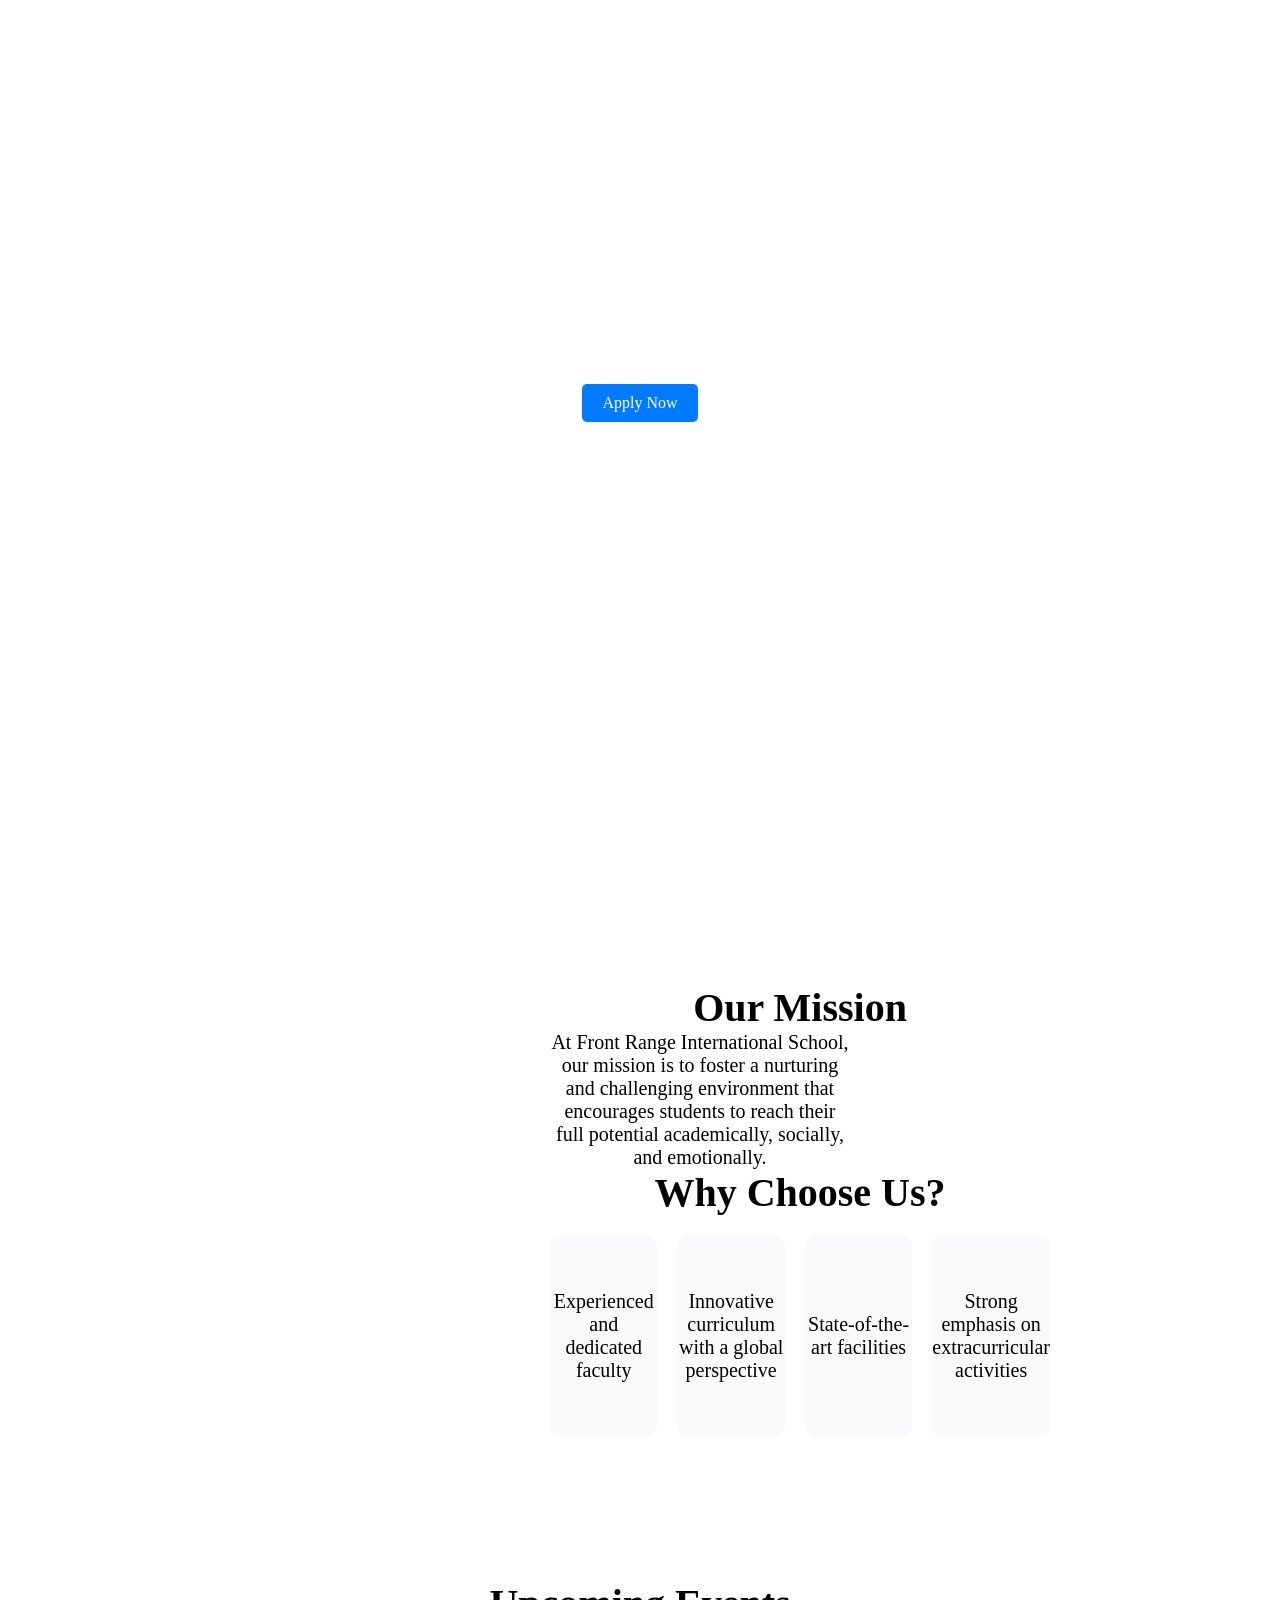
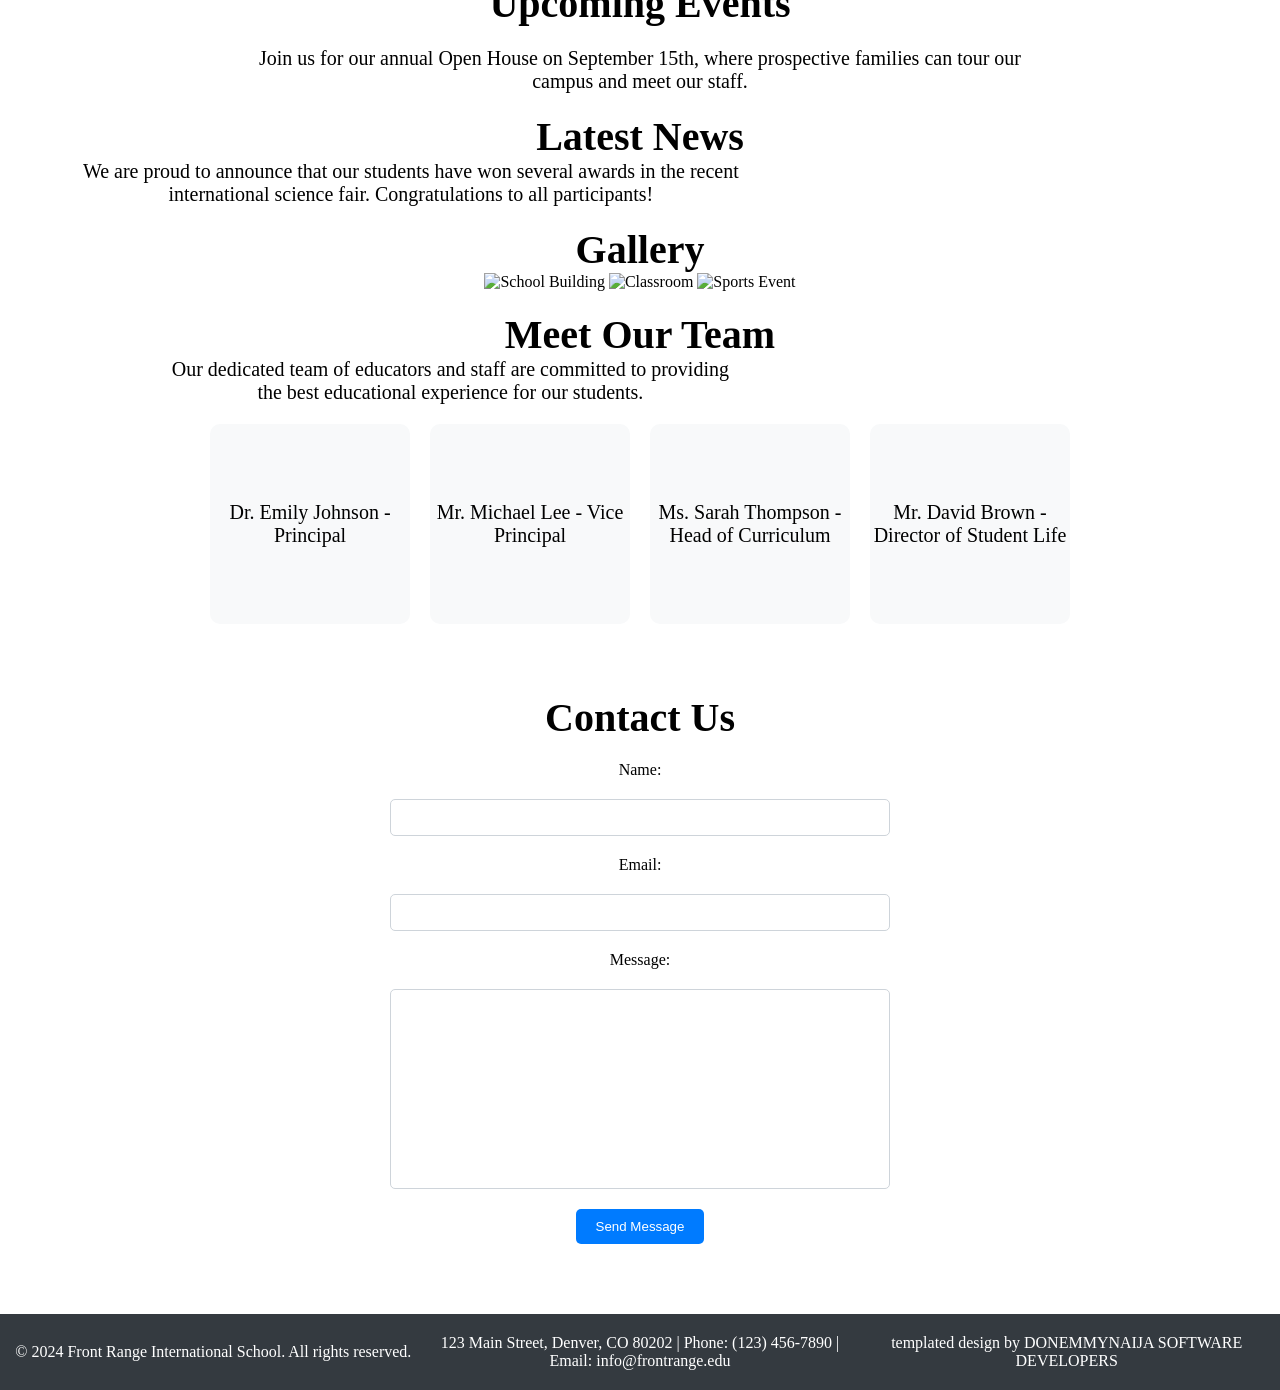
==== index.html @ 40e9435c "Add files via upload New" ====
<!DOCTYPE html>
<html lang="en">
<head>
    <meta charset="UTF-8">
    <meta name="viewport" content="width=device-width, initial-scale=1.0">
    <link rel="stylesheet" href="frontrangestyles.css" />
    <title>Front Range International School</title>
</head>
<body>

    <div class="header">

        <div class="menu-Holder">
        
        <div class="menu-One">
            <a href="index.html">Home</a>
            <a href="about.html">About</a>
            <a href="admissions.html">Admissions</a>
        </div> <!-- End of menu-One -->

        <div class="logo">
              
        </div> <!-- End of logo -->

        <div class="menu-Two">
            <a href="academics.html">Academics</a>
            <a href="student-life.html">Student Life</a>
            <a href="contact.html">Contact</a>
        </div> <!-- End of menu-Two -->

        </div> <!-- End of menu-Holder -->

        <div class="welcome-Holder">
            <h1>Welcome to Front Range International School</h1>
            <p>We are dedicated to providing a world-class education that prepares students for success in a global society.</p>
        </div> <!-- End of welcome-Holder -->

        <div class="button-Holder">
            <a href="admissions.html" class="apply-button">Apply Now</a>
        </div> <!-- End of button-Holder -->

    </div> <!-- End of header -->

    <div class="content">

        <div class="main-content">

         <div class="boy-Image">

        </div><!--end of boy-Image-->

        <div class="our-why">
         <div class="our-mission">   
        <h2>Our Mission</h2>
        <p>At Front Range International School, our mission is to foster a nurturing and challenging environment that encourages students to reach their full potential academically, socially, and emotionally.</p>
         </div><!--end of our-mission-->

         <div class="why-choose-us">
        <h2>Why Choose Us?</h2>
        <ul>
            <li>Experienced and dedicated faculty</li>
            <li>Innovative curriculum with a global perspective</li>
            <li>State-of-the-art facilities</li>
            <li>Strong emphasis on extracurricular activities</li>
        </ul>
         </div><!--end of why-choose-us-->
         </div><!--end of our-why-->

         </div><!--end of main-content-->

        <h2>Upcoming Events</h2>
        <p>Join us for our annual Open House on September 15th, where prospective families can tour our campus and meet our staff.</p>


        <div class="news-section">
            <h2>Latest News</h2>
            <p>We are proud to announce that our students have won several awards in the recent international science fair. Congratulations to all participants!</p>
        </div> <!-- End of news-section -->
    

        <div class="gallery">
            <h2>Gallery</h2>
            <img src="images/school-building.jpg" alt="School Building" />
            <img src="images/classroom.jpg" alt="Classroom" />
            <img src="images/sports-event.jpg" alt="Sports Event" />
        </div> <!-- End of gallery -->


        <div class="Our-team">
            <h2>Meet Our Team</h2>
            <p>Our dedicated team of educators and staff are committed to providing the best educational experience for our students.</p>
            <ul>
                <li>Dr. Emily Johnson - Principal</li>
                <li>Mr. Michael Lee - Vice Principal</li>
                <li>Ms. Sarah Thompson - Head of Curriculum</li>
                <li>Mr. David Brown - Director of Student Life</li>
            </ul>
        </div> <!-- End of Our-team -->


        <div class=contact-form>
            <h2>Contact Us</h2>
            <form action="submit_form.php" method="post">
                <label for="name">Name:</label>
                <input type="text" id="name" name="name" required>

                <label for="email">Email:</label>
                <input type="email" id="email" name="email" required>

                <label for="message">Message:</label>
                <textarea id="message" name="message" required></textarea>

                <button type="submit">Send Message</button>
            </form>
        </div> <!-- End of contact-form -->


        <div class="footer">
            <p>&copy; 2024 Front Range International School. All rights reserved.</p>
            <p>123 Main Street, Denver, CO 80202 | Phone: (123) 456-7890 | Email: info@frontrange.edu</p>
            <p>templated design by <a href="https://www.donemmynaija.com" target="_blank">DONEMMYNAIJA SOFTWARE DEVELOPERS</a></p>
        </div> <!-- End of footer -->
    </div> <!-- End of content -->


</body>
</html>
---- frontrangestyles.css ----
*{
    margin: 0;
    padding: 0;
    box-sizing: border-box;
}

.header{
    background-image: url('./Front\ Range\ International\ School\ images/main.png');
    background-repeat: no-repeat;
    color: #fff;
    width: 100%;
    height: 90vh;
    background-size: cover;
    padding-top: 20px;
}

.header-about{
    background-image: url('./Front\ Range\ International\ School\ images/13013 copy.jpg');
    background-repeat: no-repeat;
    color: #fff;
    width: 100%;
    height: 90vh;
    background-size: cover;
    padding-top: 20px;
}

.header-student-life{
    background-image: url('./Front\ Range\ International\ School\ images/13013.jpg');
    background-repeat: no-repeat;
    color: #fff;
    width: 100%;
    height: 90vh;
    background-size: cover;
    padding-top: 20px;
}

.header-admissions{
    background-image: url('./Front\ Range\ International\ School\ images/3.jpg');
    background-repeat: no-repeat;
    color: #fff;
    width: 100%;
    height: 90vh;
    background-size: cover;
    padding-top: 20px;
}

.header-contact{
    background-image: url('./Front\ Range\ International\ School\ images/42302.jpg');
    background-repeat: no-repeat;
    color: #fff;
    width: 100%;
    height: 90vh;
    background-size: cover;
    padding-top: 20px;
}

.header-academics{
    background-image: url('./Front\ Range\ International\ School\ images/2148925464.jpg');
    background-repeat: no-repeat;
    color: #fff;
    width: 100%;
    height: 90vh;
    background-size: cover;
    padding-top: 20px;
}

.menu-Holder{
    display: flex;
    justify-content: center;
    align-items: center;
    gap: 30px;
    margin-top: 20px;
}

.logo{
    width: 100px;
    height: 100px;
    border-radius: 50%;
    border: 0px solid #fff;
    background-image: url('./Front\ Range\ International\ School\ images/Logo.png');
    background-size: cover;
    background-repeat: no-repeat;
}

.menu-One {
    display: flex;
    justify-content: center;
    align-items: center;
    gap: 20px;
    font-size: 20px;
    font-weight: bold;
}

.menu-One a{
    text-decoration: none;
    color: #fff;
    transition: 0.3s ease-in-out;
}

.menu-One a:hover{
    color: #000;
    transform: scale(1.2);
}

.menu-Two {
    display: flex;
    justify-content: center;
    align-items: center;
    gap: 20px;
    font-size: 20px;
    font-weight: bold;
}

.menu-Two a{
    text-decoration: none;
    color: #fff;
    transition: 0.3s ease-in-out;
}

.menu-Two a:hover{
    color: #000;
    transform: scale(1.2);
}

.welcome-Holder{
    display: flex;
    justify-content: center;
    align-items: center;
    flex-direction: column;
    gap: 20px;
    margin-top: 100px;
}

.boy-Image {
    width: 300px;
    height: 700px;
    background-image: url('./Front\ Range\ International\ School\ images/2151426237-removebg-preview.png');
    background-size: cover;
    background-repeat: no-repeat;
}

.main-content{
    display: flex;
    align-items: center;
    justify-content: center;
    gap: 20px;
}

.our-mission{
    width: 500px;
}

.why-choose-us {
    width: 500px;
}

.welcome-Holder h1{
    font-size: 50px;
    font-weight: bold;
    text-align: center;
}

.welcome-Holder p{
    font-size: 20px;
    text-align: center;
    width: 50%;
}

.button-Holder{
    display: flex;
    justify-content: center;
    align-items: center;
    margin-top: 20px;
}

.apply-button{
    display: inline-block;
    padding: 10px 20px;
    background-color: #007bff;
    color: #fff;
    text-decoration: none;
    border-radius: 5px;
    transition: 0.3s ease-in-out;
}

.apply-button:hover{
    background-color: #0056b3;
}

.content{
    display: flex;
    justify-content: center;
    align-items: center;
    flex-direction: column;
    gap: 20px;
    margin-top: 50px;
}

.content h2{
    font-size: 40px;
    font-weight: bold;
    text-align: center;
}

.content p{
    font-size: 20px;
    text-align: center;
    width: 60%;
}

.content ul{
    list-style-type: none;
    display: flex;
    justify-content: center;
    align-items: center;
    gap: 20px;
    margin-top: 20px;
}

.content ul li{
    font-size: 20px;
    text-align: center;
    width: 200px;
    height: 200px;
    background-color: #f8f9fa;
    border-radius: 10px;
    display: flex;
    justify-content: center;
    align-items: center;
    transition: 0.3s ease-in-out;
}

.content ul li:hover{
    transform: scale(1.1);
    background-color: #e9ecef;
}

.content ul li img{
    width: 100px;
    height: 100px;
}

.our-team{
    display: flex;
    justify-content: center;
    align-items: center;
    flex-direction: column;
    gap: 20px;
    margin-top: 50px;
}

.contact-form{
    display: flex;
    justify-content: center;
    align-items: center;
    flex-direction: column;
    gap: 20px;
    margin-top: 50px;
}

.contact-form h2{
    font-size: 40px;
    font-weight: bold;
    text-align: center;
}

.contact-form form{
    display: flex;
    justify-content: center;
    align-items: center;
    flex-direction: column;
    gap: 20px;
    width: 50%;
}

.contact-form form input, .contact-form form textarea{
    width: 500px;
    padding: 10px;
    border: 1px solid #ced4da;
    border-radius: 5px;
}

.contact-form form button{
    padding: 10px 20px;
    background-color: #007bff;
    color: #fff;
    border: none;
    border-radius: 5px;
    transition: 0.3s ease-in-out;
}

.contact-form form button:hover{
    background-color: #0056b3;
}

.contact-form form textarea{
    resize: none;
    height: 200px;
    width: 500px;
}

.contact-form form input[type="submit"]{
    width: 100%;
    background-color: #007bff;
    color: #fff;
    border: none;
    border-radius: 5px;
    padding: 10px;
    cursor: pointer;
    transition: 0.3s ease-in-out;
}

.contact-form form input[type="submit"]:hover{
    background-color: #0056b3;
    width: 100%;
}

.contact-info{
    display: flex;
    justify-content: center;
    align-items: center;
    flex-direction: column;
    gap: 20px;
    margin-top: 50px;
}

.contact-info h2{
    font-size: 40px;
    font-weight: bold;
    text-align: center;
}

.contact-info p{
    font-size: 20px;
    text-align: center;
    width: 60%;
}


.footer{
    background-color: #343a40;
    color: #fff;
    padding: 20px 0;
    text-align: center;
    margin-top: 50px;
    width: 100%;
    display: flex;
    justify-content: center;
    align-items: center;
}

.footer p{
    font-size: 16px;
}

.footer a{
    color: #fff;
    text-decoration: none;
    transition: 0.3s ease-in-out;
}
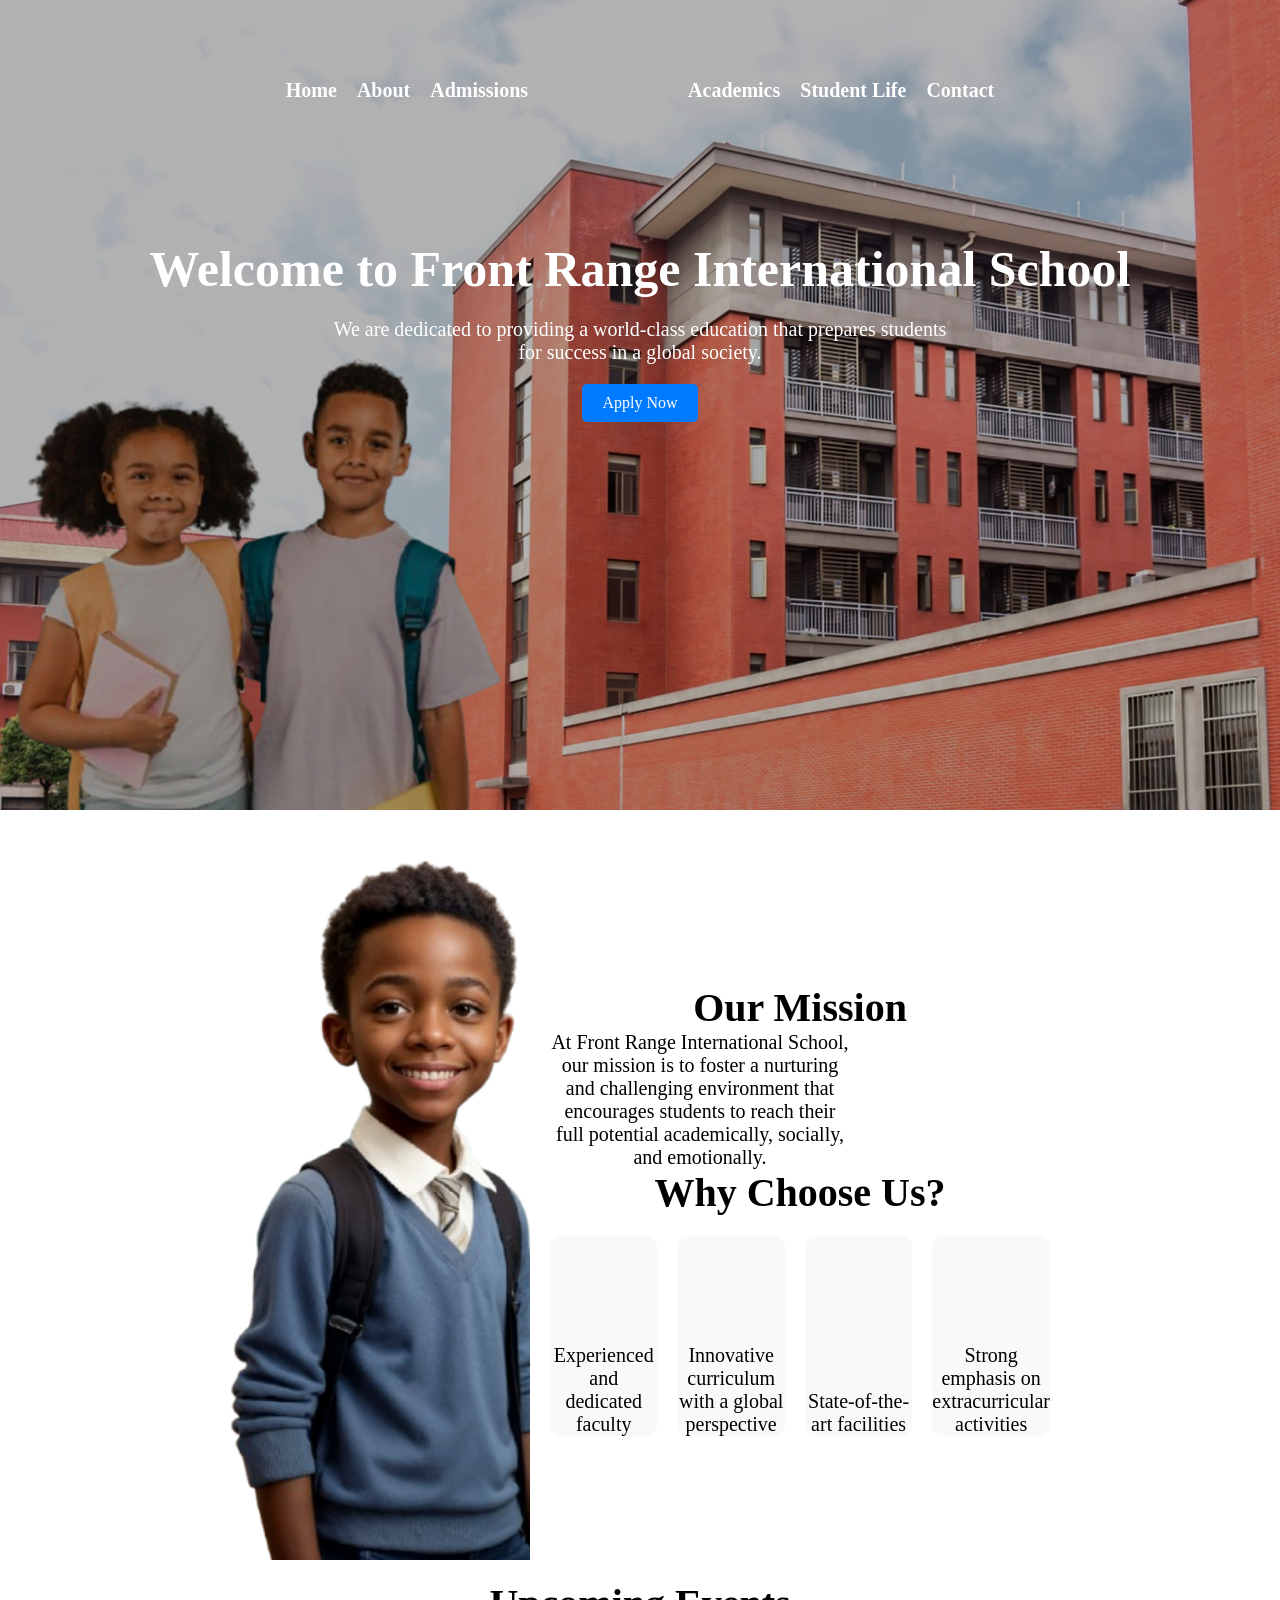
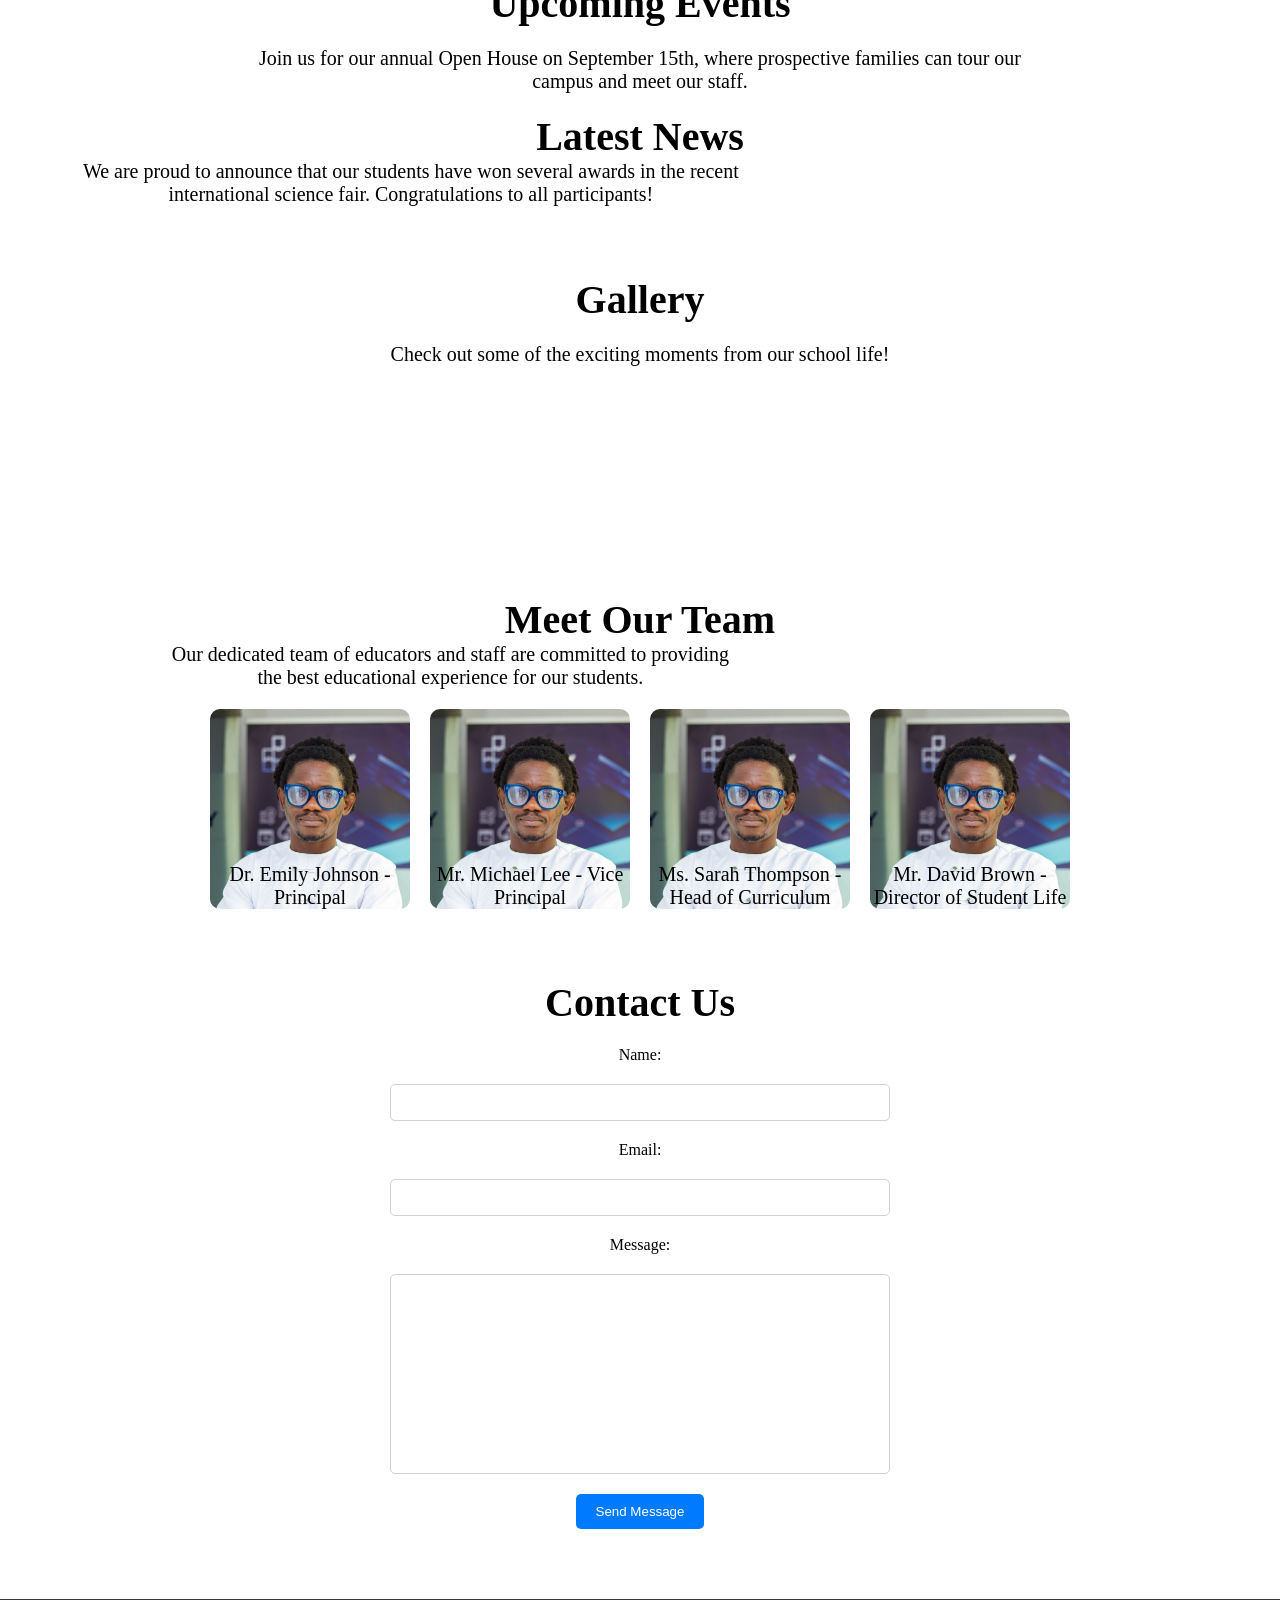
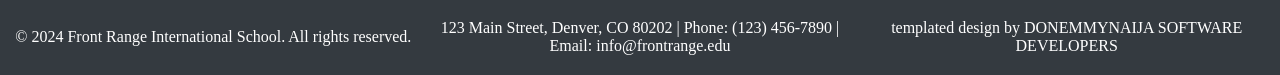
==== commit a7fcade5: "Add files via upload" ====
--- a/index.html
+++ b/index.html
@@ -80,9 +80,23 @@
 
         <div class="gallery">
             <h2>Gallery</h2>
-            <img src="images/school-building.jpg" alt="School Building" />
-            <img src="images/classroom.jpg" alt="Classroom" />
-            <img src="images/sports-event.jpg" alt="Sports Event" />
+            <p>Check out some of the exciting moments from our school life!</p>
+
+            <div class="center-image">
+            <div class="gallery-images">
+            </div> <!-- End of gallery-images -->
+             
+            <div class="gallery-images-one">
+            </div> <!-- End of gallery-images-one -->
+
+            <div class="gallery-images-two">
+            </div> <!-- End of gallery-images-two -->
+
+            <div class="gallery-images-three">
+            </div> <!-- End of gallery-images-three -->
+            </div> <!-- End of center-image -->
+
+
         </div> <!-- End of gallery -->
 
 
--- a/frontrangestyles.css
+++ b/frontrangestyles.css
@@ -226,8 +226,96 @@
     border-radius: 10px;
     display: flex;
     justify-content: center;
-    align-items: center;
-    transition: 0.3s ease-in-out;
+    align-items: end;
+    transition: 0.3s ease-in-out;
+}
+
+.gallery{
+    display: flex;
+    justify-content: center;
+    align-items: center;
+    flex-direction: column;
+    gap: 20px;
+    margin-top: 50px;
+}
+
+.center-image{
+    display: flex;
+    justify-content: center;
+    align-items: center;
+    gap: 20px;
+    margin-top: 20px;
+}
+
+.gallery h2{
+    font-size: 40px;
+    font-weight: bold;
+    text-align: center;
+}
+
+.gallery p{
+    font-size: 20px;
+    text-align: center;
+    width: 60%;
+}
+
+.gallery-images{
+    display: flex;
+    justify-content: center;
+    align-items: center;
+    gap: 20px;
+    margin-top: 20px;
+    background-image: url(./Front\ Range\ International\ School\ images/children-learning-more-about-chemistry-class.jpg);
+    background-size: cover;
+    background-repeat: no-repeat;
+    width: 300px;
+    height: 150px;
+    border-radius: 10px;
+}
+
+.gallery-images-one{
+    display: flex;
+    justify-content: center;
+    align-items: center;
+    gap: 20px;
+    margin-top: 20px;
+    background-image: url(./Front\ Range\ International\ School\ images/high-angle-happy-family-celebrating-home.jpg);
+    background-size: cover;
+    background-repeat: no-repeat;
+    width: 300px;
+    height: 150px;
+    border-radius: 10px;
+}
+
+.gallery-images-two{
+    display: flex;
+    justify-content: center;
+    align-items: center;
+    gap: 20px;
+    margin-top: 20px;
+    background-image: url(./Front\ Range\ International\ School\ images/high-angle-happy-family-celebrating-home-8.jpg);
+    background-size: cover;
+    background-repeat: no-repeat;
+    width: 300px;
+    height: 150px;
+    border-radius: 10px;
+}
+
+
+.Our-team ul li{
+    font-size: 20px;
+    text-align: center;
+    width: 200px;
+    height: 200px;
+    background-color: #f8f9fa;
+    border-radius: 10px;
+    display: flex;
+    justify-content: center;
+    align-items: end;
+    transition: 0.3s ease-in-out;
+    background-image: url(./Front\ Range\ International\ School\ images/IMG_9129.jpg);
+    background-size: cover;
+    background-repeat: no-repeat;
 }
 
 .content ul li:hover{
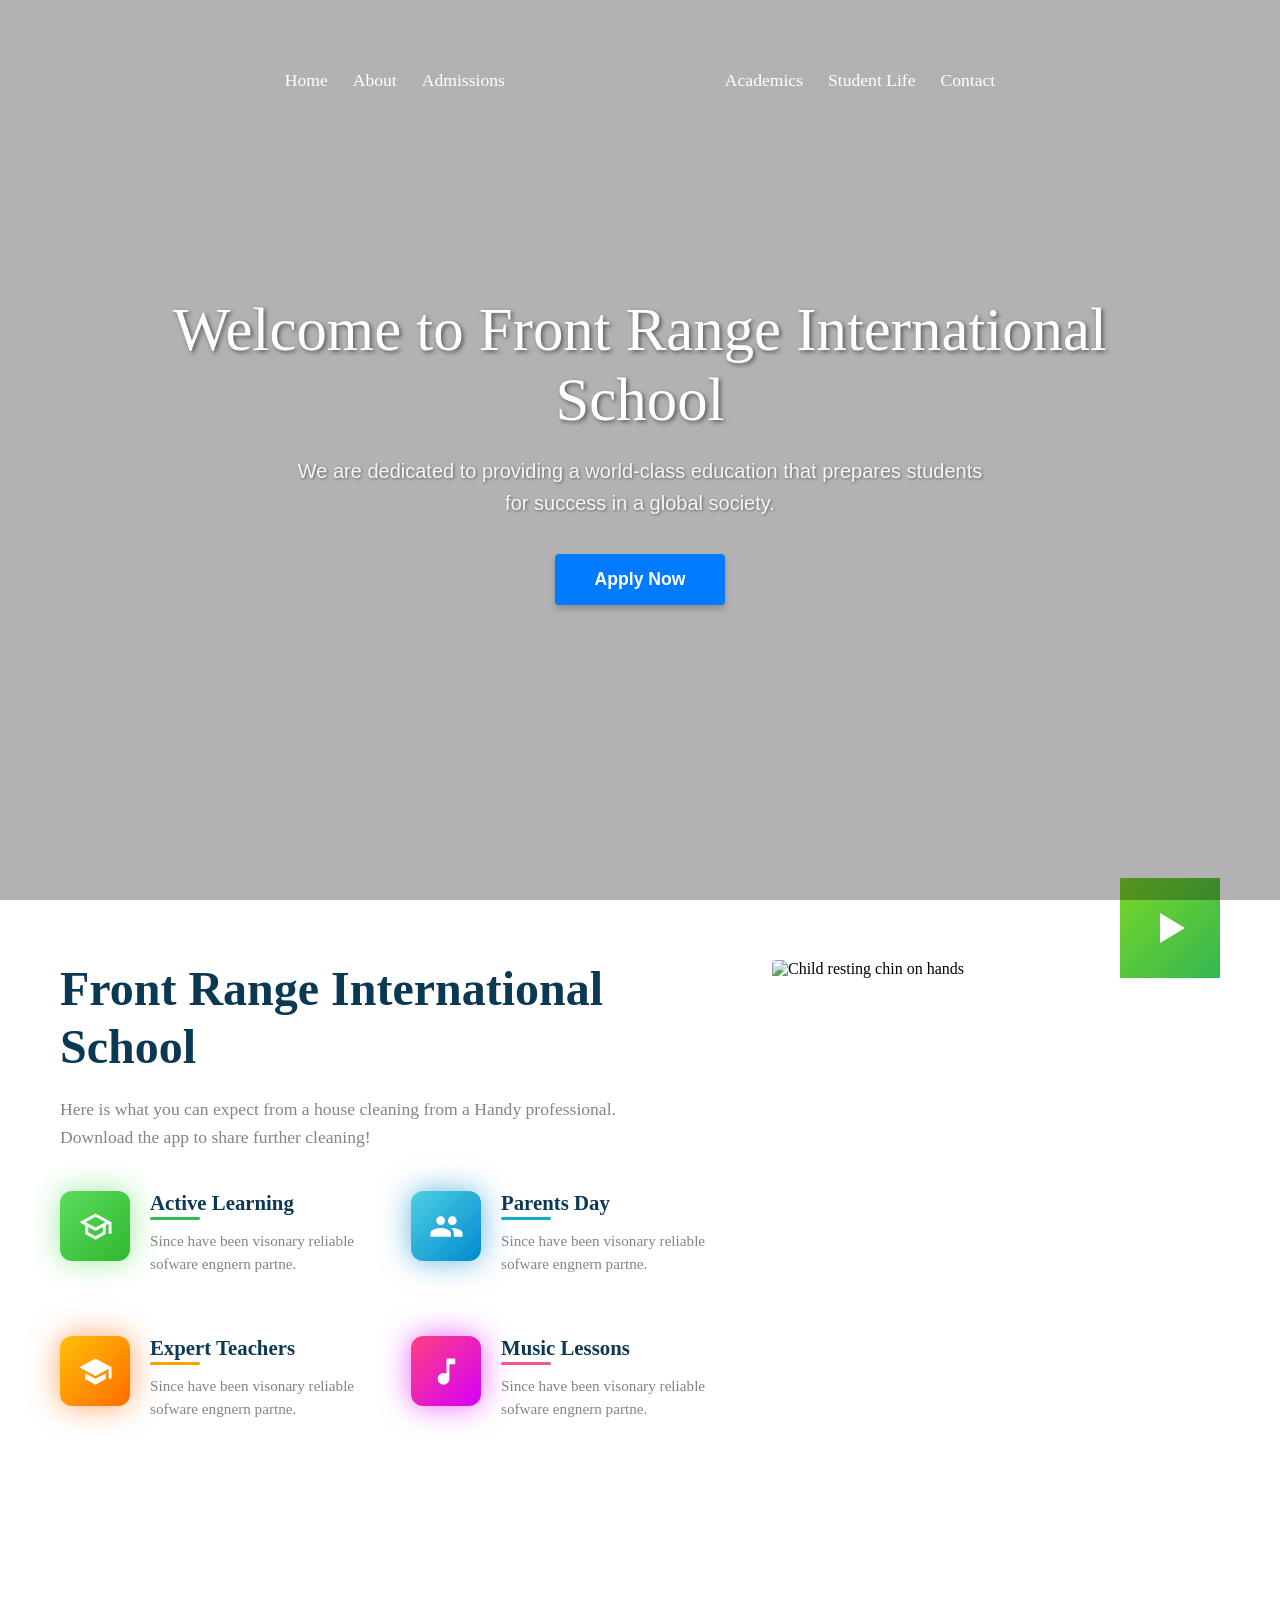
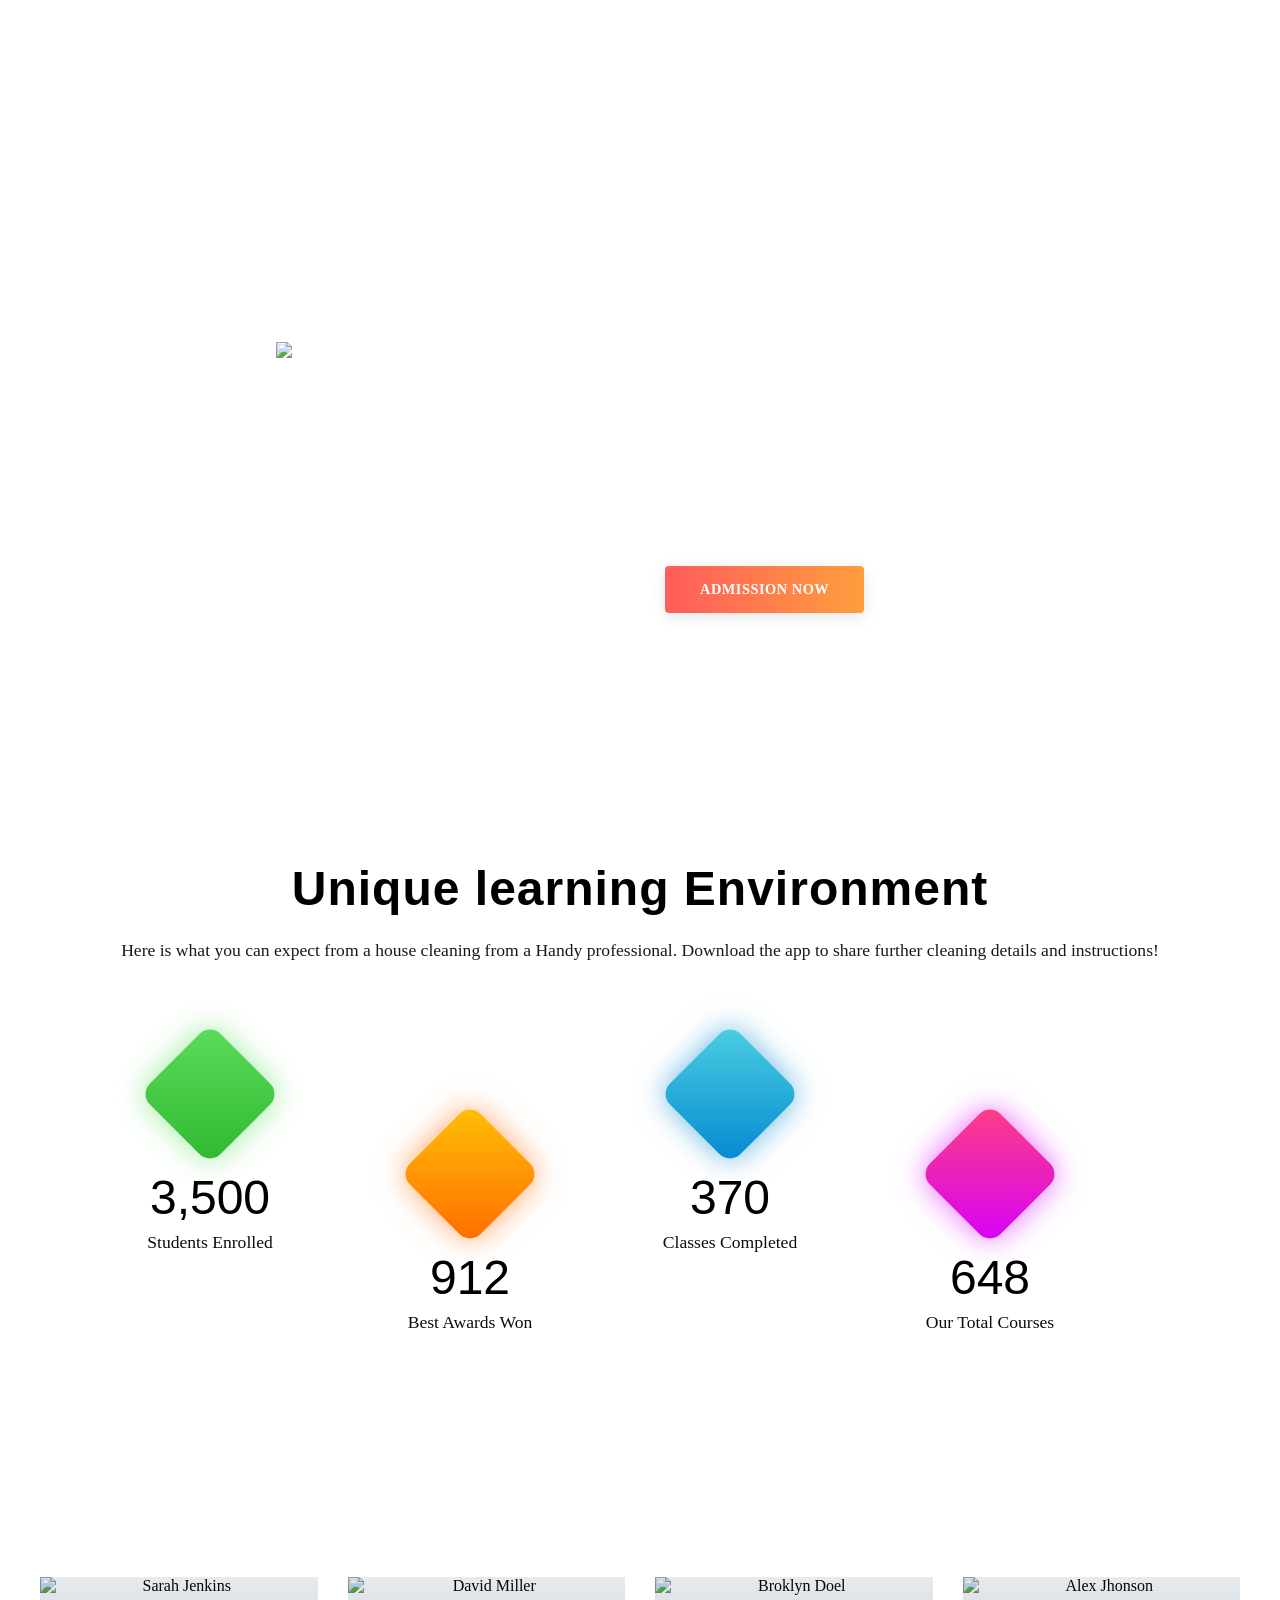
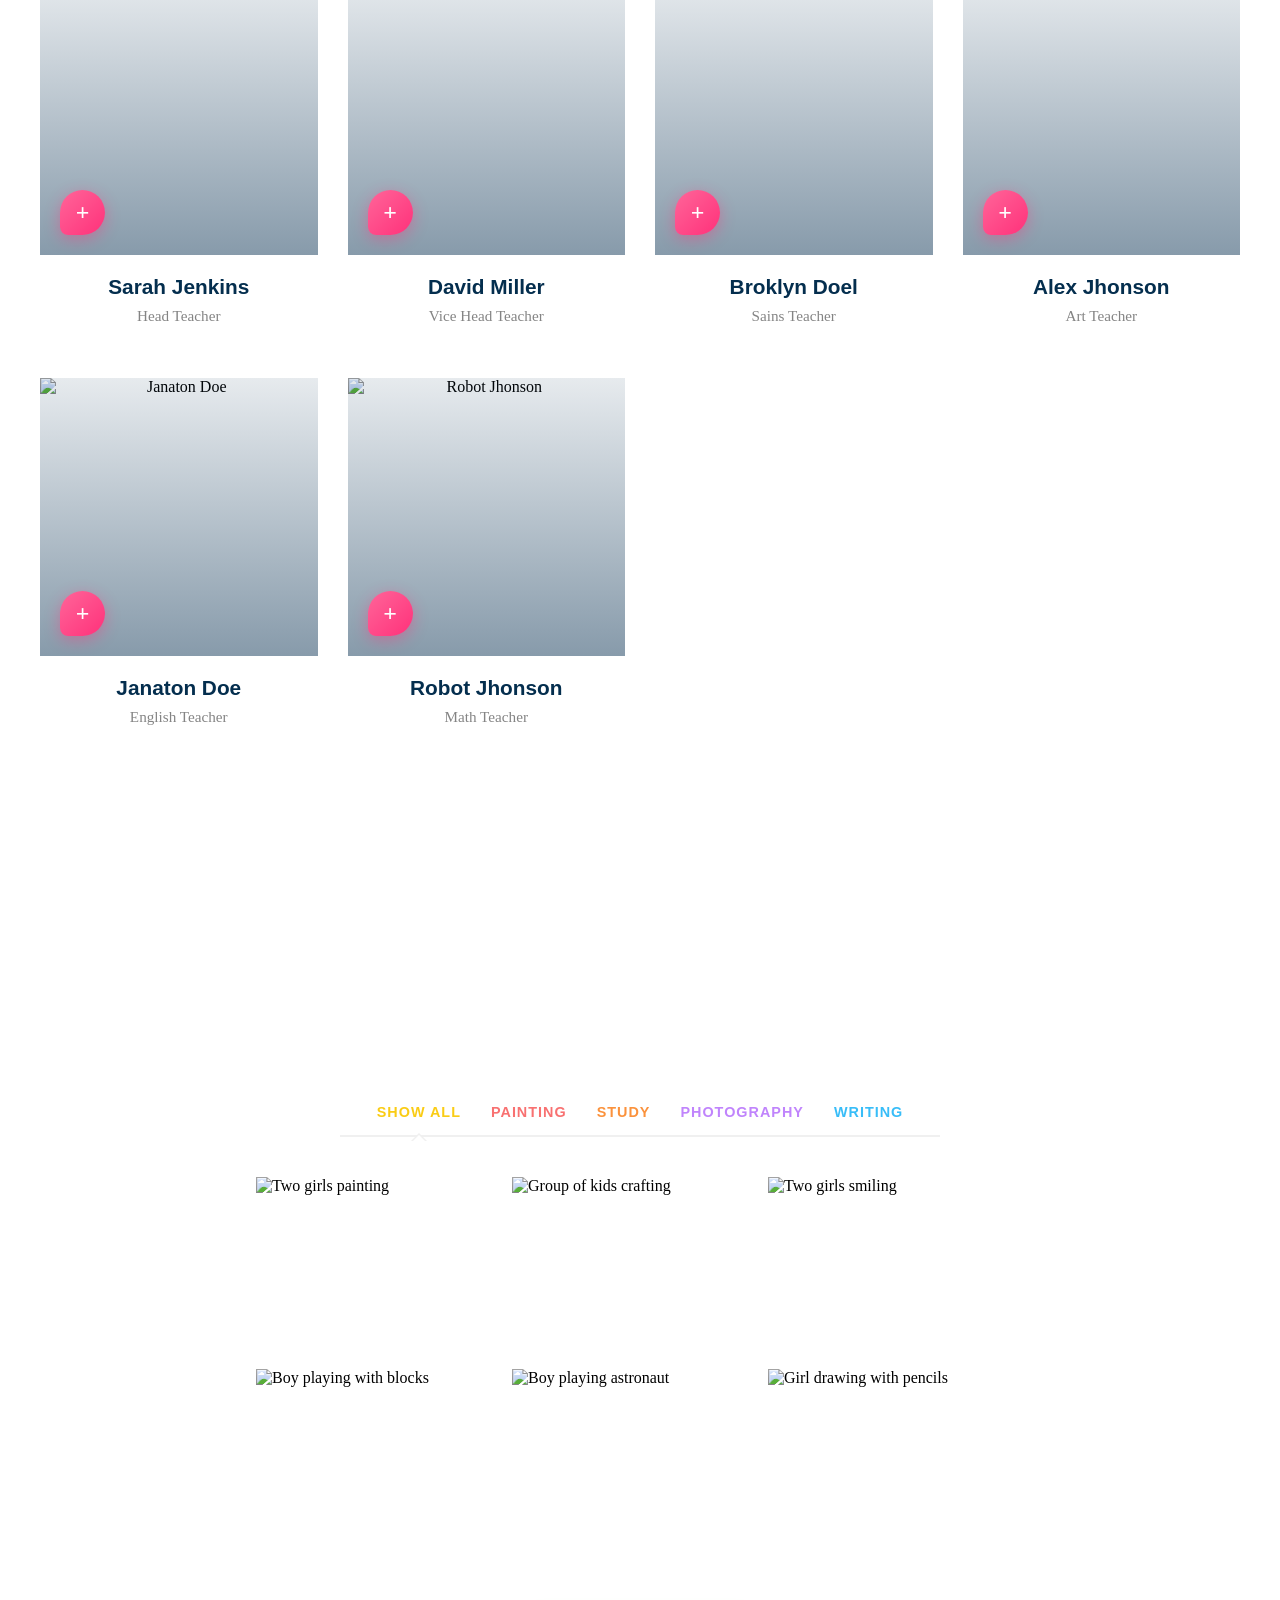
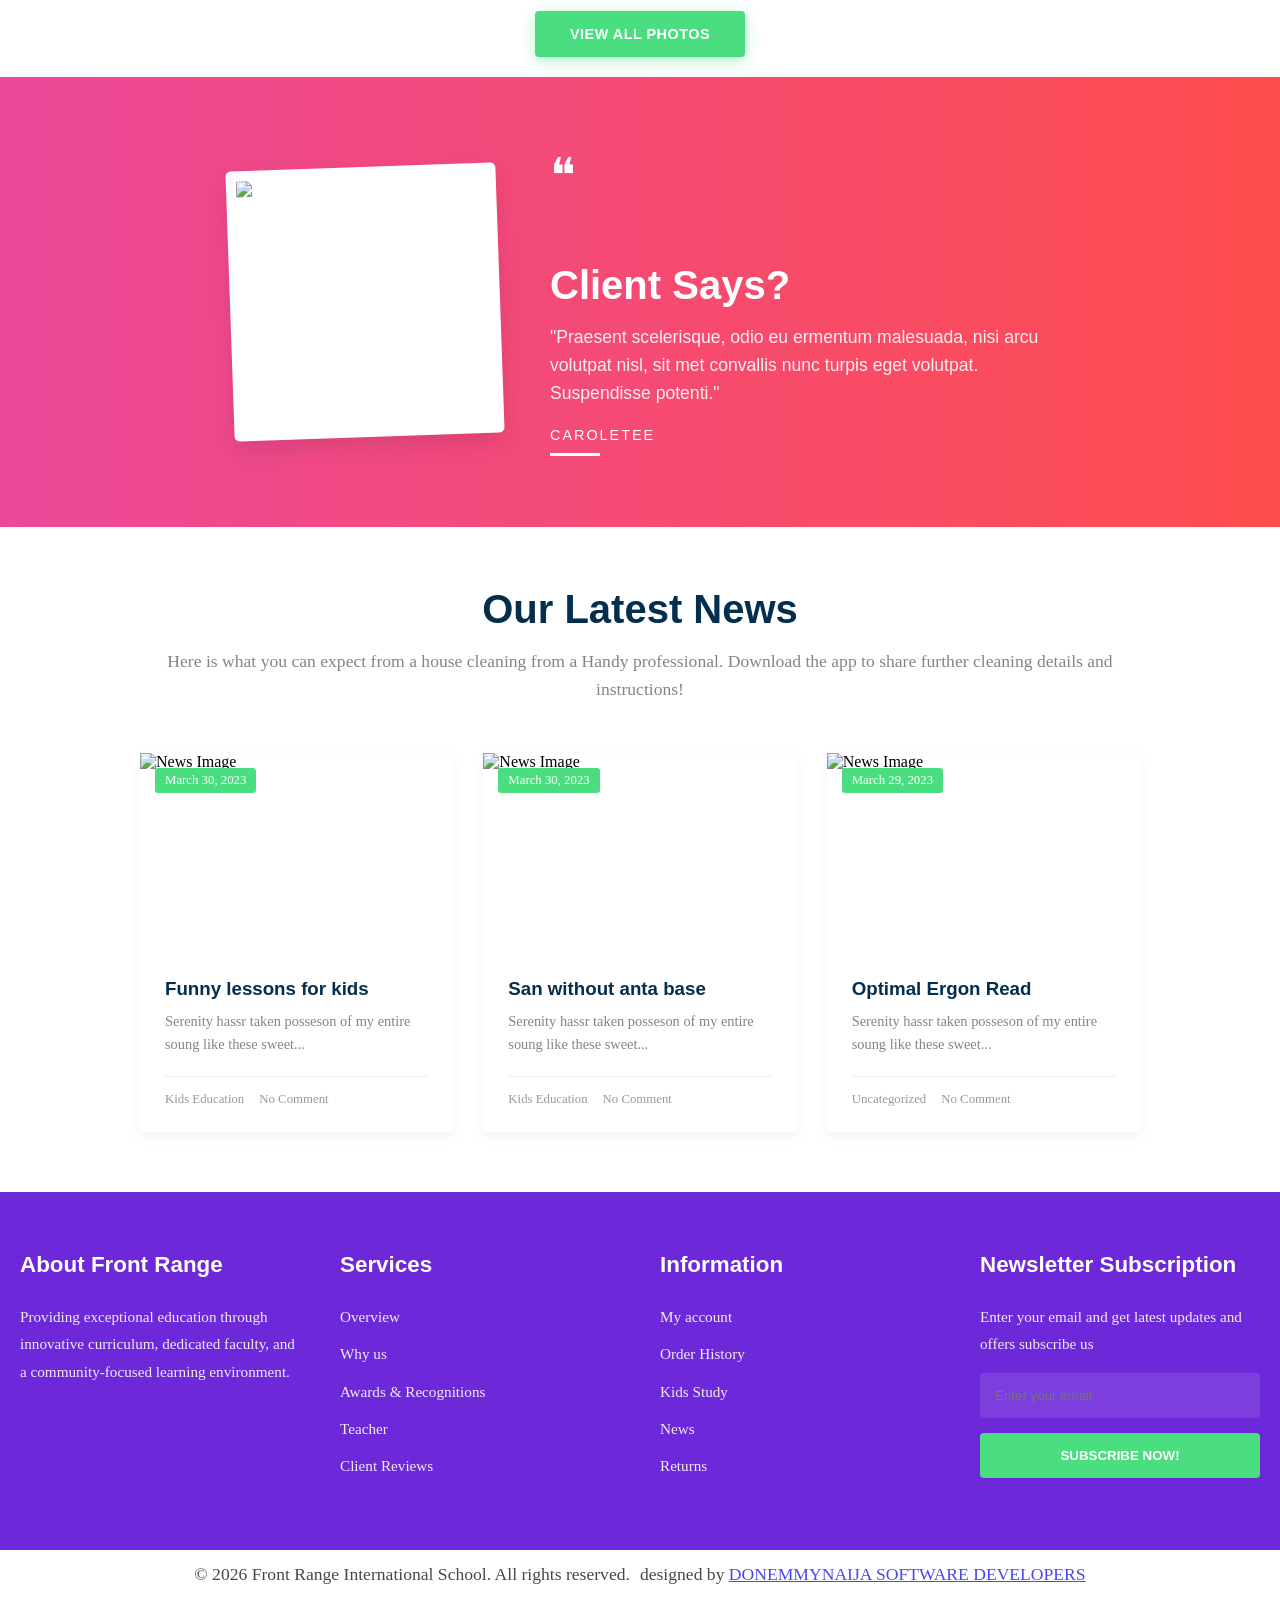
==== commit 4bc86056: "Add files via upload" ====
--- a/index.html
+++ b/index.html
@@ -4,137 +4,433 @@
     <meta charset="UTF-8">
     <meta name="viewport" content="width=device-width, initial-scale=1.0">
     <link rel="stylesheet" href="frontrangestyles.css" />
+    <script src="frontrangeinternationalschool.js" defer></script>
     <title>Front Range International School</title>
 </head>
 <body>
 
-    <div class="header">
-
-        <div class="menu-Holder">
-        
-        <div class="menu-One">
-            <a href="index.html">Home</a>
-            <a href="about.html">About</a>
-            <a href="admissions.html">Admissions</a>
-        </div> <!-- End of menu-One -->
-
-        <div class="logo">
-              
-        </div> <!-- End of logo -->
-
-        <div class="menu-Two">
-            <a href="academics.html">Academics</a>
-            <a href="student-life.html">Student Life</a>
-            <a href="contact.html">Contact</a>
-        </div> <!-- End of menu-Two -->
-
-        </div> <!-- End of menu-Holder -->
-
-        <div class="welcome-Holder">
+    
+
+   <div class="hero-container">
+        <!-- Background Slider Images (4 Slides) -->
+        <!-- Slide 1 (Active by default) -->
+        <div class="slide active" style="background-image: url('Images/frontRangePictureSliderOne.jpg');"></div>
+        <!-- Slide 2 -->
+        <div class="slide" style="background-image: url('Images/frontRangePictureSliderTwo.jpg');"></div>
+        <!-- Slide 3 -->
+        <div class="slide" style="background-image: url('Images/frontRangePictureSliderThree.jpg');"></div>
+        <!-- Slide 4 -->
+        <div class="slide" style="background-image: url('Images/frontRangePictureSliderFour.jpg');"></div>
+
+        <!-- Overlay to darken the background slightly -->
+        <div class="overlay"></div>
+
+        <!-- Navigation Top Bar -->
+        <header>
+            <ul class="nav-links" id="navlinks">
+                <li><a href="#">Home</a></li>
+                <li><a href="#">About</a></li>
+                <li><a href="#">Admissions</a></li>
+            </ul>
+
+            <div class="menu-toggle" onclick="toggleMenu()">☰</div>
+            
+            <!-- Replace this div with an actual <img> tag for your logo if preferred -->
+            <div class="logo"></div>
+            
+            <ul class="nav-links" id="navlinks">
+                <li><a href="#">Academics</a></li>
+                <li><a href="#">Student Life</a></li>
+                <li><a href="#">Contact</a></li>
+            </ul>
+        </header>
+
+        <!-- Main Hero Text and Button -->
+        <div class="hero-content">
             <h1>Welcome to Front Range International School</h1>
-            <p>We are dedicated to providing a world-class education that prepares students for success in a global society.</p>
-        </div> <!-- End of welcome-Holder -->
-
-        <div class="button-Holder">
-            <a href="admissions.html" class="apply-button">Apply Now</a>
-        </div> <!-- End of button-Holder -->
-
-    </div> <!-- End of header -->
+            <p>We are dedicated to providing a world-class education that prepares students<br>for success in a global society.</p>
+            <button class="apply-btn">Apply Now</button>
+        </div>
+    </div>
+
+
+
+<section class="school-section">
+        
+        <div class="school-content">
+            <h1>Front Range International School</h1>
+            <p>Here is what you can expect from a house cleaning from a Handy professional. Download the app to share further cleaning!</p>
+
+            <div class="feature-grid">
+                
+                <div class="feature-item">
+                    <div class="icon-box bg-green">
+                        <svg viewBox="0 0 24 24"><path d="M12 3L1 9l4 2.18v6L12 21l7-3.82v-6l2-1.09V17h2V9L12 3zm6.82 6L12 12.72 5.18 9 12 5.28 18.82 9zM17 15.99l-5 2.73-5-2.73v-3.72l5 2.73 5-2.73v3.72z"/></svg>
+                    </div>
+                    <div class="feature-text">
+                        <h3 class="line-green">Active Learning</h3>
+                        <p>Since have been visonary reliable sofware engnern partne.</p>
+                    </div>
+                </div>
+
+                <div class="feature-item">
+                    <div class="icon-box bg-blue">
+                        <svg viewBox="0 0 24 24"><path d="M16 11c1.66 0 2.99-1.34 2.99-3S17.66 5 16 5c-1.66 0-3 1.34-3 3s1.34 3 3 3zm-8 0c1.66 0 2.99-1.34 2.99-3S9.66 5 8 5C6.34 5 5 6.34 5 8s1.34 3 3 3zm0 2c-2.33 0-7 1.17-7 3.5V19h14v-2.5c0-2.33-4.67-3.5-7-3.5zm8 0c-.29 0-.62.02-.97.05 1.16.84 1.97 1.97 1.97 3.45V19h6v-2.5c0-2.33-4.67-3.5-7-3.5z"/></svg>
+                    </div>
+                    <div class="feature-text">
+                        <h3 class="line-blue">Parents Day</h3>
+                        <p>Since have been visonary reliable sofware engnern partne.</p>
+                    </div>
+                </div>
+
+                <div class="feature-item">
+                    <div class="icon-box bg-orange">
+                        <svg viewBox="0 0 24 24"><path d="M12 3L1 9l11 6 9-4.91V17h2V9M5 13.18v4L12 21l7-3.82v-4L12 17l-7-3.82z"/></svg>
+                    </div>
+                    <div class="feature-text">
+                        <h3 class="line-orange">Expert Teachers</h3>
+                        <p>Since have been visonary reliable sofware engnern partne.</p>
+                    </div>
+                </div>
+
+                <div class="feature-item">
+                    <div class="icon-box bg-pink">
+                        <svg viewBox="0 0 24 24"><path d="M12 3v10.55c-.59-.34-1.27-.55-2-.55-2.21 0-4 1.79-4 4s1.79 4 4 4 4-1.79 4-4V7h4V3h-6z"/></svg>
+                    </div>
+                    <div class="feature-text">
+                        <h3 class="line-pink">Music Lessons</h3>
+                        <p>Since have been visonary reliable sofware engnern partne.</p>
+                    </div>
+                </div>
+
+            </div>
+        </div>
+
+        <div class="school-image-wrapper">
+            <img src="https://images.unsplash.com/photo-1544717305-2782549b5136?ixlib=rb-4.0.3&auto=format&fit=crop&w=600&q=80" alt="Child resting chin on hands">
+            
+            <div class="play-button">
+                <div class="play-triangle"></div>
+            </div>
+        </div>
+
+    </section>
+
+
+
+
+
+
+    <section class="about-section">
+    <div class="image-column">
+        <!-- Replace the src below with the actual image URL of the boy -->
+        <img src="./Images/student 2.png" alt="with crafts">
+    </div>
+    
+    <div class="content-column">
+        <!-- Heading text updated here -->
+        <h2>About Front Range<br>International School</h2>
+        
+        <p>Enthusastcay deminate competitive oportunitles through transparent and Compelngly seize andvirschemas through intermandated.</p>
+        
+        <p>Enthusastcay deminate competitive oportunitles through transparent and action Compelngly seize andvirschemas through intermandated creative adiea sources Enthusiasticay plagiarize clientcentered and relationships.</p>
+        
+        <ul class="feature-list">
+            <li>Donec facilisis aliquet ultrices. Cras ut ultricies.</li>
+            <li>Fusce euismod at massa eget blandit quisque.</li>
+        </ul>
+        
+        <a href="#" class="btn-admission">ADMISSION NOW</a>
+    </div>
+</section>
+
+
+    
+
+
+<div class="header-section">
+        <h2>Unique learning Environment</h2>
+        <p>Here is what you can expect from a house cleaning from a Handy professional. Download the app to share further cleaning details and instructions!</p>
+    </div>
+
+    <div class="stats-container">
+        
+        <div class="stat-item">
+            <div class="diamond-wrapper bg-green">
+                <i class="fas fa-user-graduate diamond-icon"></i>
+            </div>
+            <div class="stat-number">3,500</div>
+            <div class="stat-text">Students Enrolled</div>
+        </div>
+
+        <div class="stat-item">
+            <div class="diamond-wrapper bg-orange">
+                <i class="fas fa-trophy diamond-icon"></i>
+            </div>
+            <div class="stat-number">912</div>
+            <div class="stat-text">Best Awards Won</div>
+        </div>
+
+        <div class="stat-item">
+            <div class="diamond-wrapper bg-blue">
+                <i class="fas fa-pencil-ruler diamond-icon"></i>
+            </div>
+            <div class="stat-number">370</div>
+            <div class="stat-text">Classes Completed</div>
+        </div>
+
+        <div class="stat-item">
+            <div class="diamond-wrapper bg-pink">
+                <i class="fas fa-book-reader diamond-icon"></i>
+            </div>
+            <div class="stat-number">648</div>
+            <div class="stat-text">Our Total Courses</div>
+        </div>
+
+    </div>
+
+
+
+
+
+
+
+
+    <section class="staff-section">
+    <div class="section-header">
+        <h2>Meet Our Staffs</h2>
+        <!-- Kept the exact placeholder text from the screenshot -->
+        <p>Here is what you can expect from a house cleaning from a Handy professional. Download the app to share further cleaning details and instructions!</p>
+    </div>
+
+    <div class="staff-grid">
+        <!-- New Addition: Head Teacher -->
+        <div class="staff-card">
+            <div class="image-container">
+                <img src="./Images/IMG_9129.jpg" alt="Sarah Jenkins">
+                <a href="#" class="plus-btn">&#43;</a>
+            </div>
+            <h3 class="staff-name">Sarah Jenkins</h3>
+            <p class="staff-role">Head Teacher</p>
+        </div>
+
+        <!-- New Addition: Vice Head Teacher -->
+        <div class="staff-card">
+            <div class="image-container">
+                <img src="./Images/IMG_9130.jpg" alt="David Miller">
+                <a href="#" class="plus-btn">&#43;</a>
+            </div>
+            <h3 class="staff-name">David Miller</h3>
+            <p class="staff-role">Vice Head Teacher</p>
+        </div>
+
+        <!-- Card 1 -->
+        <div class="staff-card">
+            <div class="image-container">
+                <img src="./Images/IMG_9130.jpg" alt="Broklyn Doel">
+                <a href="#" class="plus-btn">&#43;</a>
+            </div>
+            <h3 class="staff-name">Broklyn Doel</h3>
+            <p class="staff-role">Sains Teacher</p> <!-- Kept "Sains" spelling from image -->
+        </div>
+
+        <!-- Card 2 -->
+        <div class="staff-card">
+            <div class="image-container">
+                <img src="./Images/IMG_9130.jpg" alt="Alex Jhonson">
+                <a href="#" class="plus-btn">&#43;</a>
+            </div>
+            <h3 class="staff-name">Alex Jhonson</h3>
+            <p class="staff-role">Art Teacher</p>
+        </div>
+
+        <!-- Card 3 -->
+        <div class="staff-card">
+            <div class="image-container">
+                <img src="./Images/IMG_9130.jpg" alt="Janaton Doe">
+                <a href="#" class="plus-btn">&#43;</a>
+            </div>
+            <h3 class="staff-name">Janaton Doe</h3>
+            <p class="staff-role">English Teacher</p>
+        </div>
+
+        <!-- Card 4 -->
+        <div class="staff-card">
+            <div class="image-container">
+                <img src="./Images/IMG_9130.jpg" alt="Robot Jhonson">
+                <a href="#" class="plus-btn">&#43;</a>
+            </div>
+            <h3 class="staff-name">Robot Jhonson</h3>
+            <p class="staff-role">Math Teacher</p>
+        </div>
+    </div>
+</section>
+
+
+
+
+<section class="gallery-section">
+    <div class="section-header">
+        <h2>Our School Gallery</h2>
+        <p>Here is what you can expect from a house cleaning from a Handy professional. Download the app to share further cleaning details and instructions!</p>
+    </div>
+
+    <div class="filter-menu">
+        <a href="#" class="filter-item active">Show All</a>
+        <a href="#" class="filter-item">Painting</a>
+        <a href="#" class="filter-item">Study</a>
+        <a href="#" class="filter-item">Photography</a>
+        <a href="#" class="filter-item">Writing</a>
+    </div>
+
+    <div class="gallery-grid">
+        <div class="gallery-item">
+            <img src="./Images/children-learning-more-about-chemistry-class.jpg" alt="Two girls painting">
+        </div>
+        <div class="gallery-item">
+            <img src="./Images/high-angle-happy-family-celebrating-home.jpg" alt="Group of kids crafting">
+        </div>
+        <div class="gallery-item">
+            <img src="./Images/high-angle-happy-family-celebrating-home-8.jpg" alt="Two girls smiling">
+        </div>
+        <div class="gallery-item">
+            <img src="./Images/school-students-digital-art-style-education-day.jpg" alt="Boy playing with blocks">
+        </div>
+        <div class="gallery-item">
+            <img src="./Images/children-learning-more-about-chemistry-class.jpg" alt="Boy playing astronaut">
+        </div>
+        <div class="gallery-item">
+            <img src="./Images/high-angle-happy-family-celebrating-home-8.jpg" alt="Girl drawing with pencils">
+        </div>
+    </div>
+
+    <a href="#" class="btn-view-all">View All Photos</a>
+</section>
+
+
+
+
+<section class="testimonial-container">
+    <div class="image-wrapper">
+        <img src="https://via.placeholder.com/250x250/f0f0f0/333333?text=Client+Photo" alt="Client">
+    </div>
 
     <div class="content">
-
-        <div class="main-content">
-
-         <div class="boy-Image">
-
-        </div><!--end of boy-Image-->
-
-        <div class="our-why">
-         <div class="our-mission">   
-        <h2>Our Mission</h2>
-        <p>At Front Range International School, our mission is to foster a nurturing and challenging environment that encourages students to reach their full potential academically, socially, and emotionally.</p>
-         </div><!--end of our-mission-->
-
-         <div class="why-choose-us">
-        <h2>Why Choose Us?</h2>
+        <span class="quote-icon">❝</span>
+        <h2>Client Says?</h2>
+        <p>"Praesent scelerisque, odio eu ermentum malesuada, nisi arcu volutpat nisl, sit met convallis nunc turpis eget volutpat. Suspendisse potenti."</p>
+        <div class="author">Caroletee</div>
+        <div class="divider"></div>
+    </div>
+</section>
+
+
+
+
+
+
+
+<section class="news-container">
+    <h2 class="section-title">Our Latest News</h2>
+    <p class="subtitle">Here is what you can expect from a house cleaning from a Handy professional. Download the app to share further cleaning details and instructions!</p>
+
+    <div class="news-grid">
+        <article class="news-card">
+            <div class="img-wrapper">
+                <span class="date-badge"><i class="far fa-calendar-alt"></i> March 30, 2023</span>
+                <img src="./Images/2148892566.jpg" alt="News Image">
+            </div>
+            <div class="card-content">
+                <h3>Funny lessons for kids</h3>
+                <p>Serenity hassr taken posseson of my entire soung like these sweet...</p>
+                <div class="card-footer">
+                    <span><i class="far fa-heart"></i> Kids Education</span>
+                    <span><i class="far fa-comment"></i> No Comment</span>
+                </div>
+            </div>
+        </article>
+
+        <article class="news-card">
+            <div class="img-wrapper">
+                <span class="date-badge"><i class="far fa-calendar-alt"></i> March 30, 2023</span>
+                <img src="./Images/2148892566.jpg" alt="News Image">
+            </div>
+            <div class="card-content">
+                <h3>San without anta base</h3>
+                <p>Serenity hassr taken posseson of my entire soung like these sweet...</p>
+                <div class="card-footer">
+                    <span><i class="far fa-heart"></i> Kids Education</span>
+                    <span><i class="far fa-comment"></i> No Comment</span>
+                </div>
+            </div>
+        </article>
+
+        <article class="news-card">
+            <div class="img-wrapper">
+                <span class="date-badge"><i class="far fa-calendar-alt"></i> March 29, 2023</span>
+                <img src="./Images/2148892566.jpg" alt="News Image">
+            </div>
+            <div class="card-content">
+                <h3>Optimal Ergon Read</h3>
+                <p>Serenity hassr taken posseson of my entire soung like these sweet...</p>
+                <div class="card-footer">
+                    <span><i class="far fa-heart"></i> Uncategorized</span>
+                    <span><i class="far fa-comment"></i> No Comment</span>
+                </div>
+            </div>
+        </article>
+    </div>
+</section>
+
+
+
+
+
+
+
+
+
+
+<footer class="footer">
+    <div>
+        <h3>About Front Range</h3>
+        <p>Providing exceptional education through innovative curriculum, dedicated faculty, and a community-focused learning environment.</p>
+    </div>
+
+    <div>
+        <h3>Services</h3>
         <ul>
-            <li>Experienced and dedicated faculty</li>
-            <li>Innovative curriculum with a global perspective</li>
-            <li>State-of-the-art facilities</li>
-            <li>Strong emphasis on extracurricular activities</li>
+            <li>Overview</li>
+            <li>Why us</li>
+            <li>Awards & Recognitions</li>
+            <li>Teacher</li>
+            <li>Client Reviews</li>
         </ul>
-         </div><!--end of why-choose-us-->
-         </div><!--end of our-why-->
-
-         </div><!--end of main-content-->
-
-        <h2>Upcoming Events</h2>
-        <p>Join us for our annual Open House on September 15th, where prospective families can tour our campus and meet our staff.</p>
-
-
-        <div class="news-section">
-            <h2>Latest News</h2>
-            <p>We are proud to announce that our students have won several awards in the recent international science fair. Congratulations to all participants!</p>
-        </div> <!-- End of news-section -->
-    
-
-        <div class="gallery">
-            <h2>Gallery</h2>
-            <p>Check out some of the exciting moments from our school life!</p>
-
-            <div class="center-image">
-            <div class="gallery-images">
-            </div> <!-- End of gallery-images -->
-             
-            <div class="gallery-images-one">
-            </div> <!-- End of gallery-images-one -->
-
-            <div class="gallery-images-two">
-            </div> <!-- End of gallery-images-two -->
-
-            <div class="gallery-images-three">
-            </div> <!-- End of gallery-images-three -->
-            </div> <!-- End of center-image -->
-
-
-        </div> <!-- End of gallery -->
-
-
-        <div class="Our-team">
-            <h2>Meet Our Team</h2>
-            <p>Our dedicated team of educators and staff are committed to providing the best educational experience for our students.</p>
-            <ul>
-                <li>Dr. Emily Johnson - Principal</li>
-                <li>Mr. Michael Lee - Vice Principal</li>
-                <li>Ms. Sarah Thompson - Head of Curriculum</li>
-                <li>Mr. David Brown - Director of Student Life</li>
-            </ul>
-        </div> <!-- End of Our-team -->
-
-
-        <div class=contact-form>
-            <h2>Contact Us</h2>
-            <form action="submit_form.php" method="post">
-                <label for="name">Name:</label>
-                <input type="text" id="name" name="name" required>
-
-                <label for="email">Email:</label>
-                <input type="email" id="email" name="email" required>
-
-                <label for="message">Message:</label>
-                <textarea id="message" name="message" required></textarea>
-
-                <button type="submit">Send Message</button>
-            </form>
-        </div> <!-- End of contact-form -->
-
-
-        <div class="footer">
-            <p>&copy; 2024 Front Range International School. All rights reserved.</p>
-            <p>123 Main Street, Denver, CO 80202 | Phone: (123) 456-7890 | Email: info@frontrange.edu</p>
-            <p>templated design by <a href="https://www.donemmynaija.com" target="_blank">DONEMMYNAIJA SOFTWARE DEVELOPERS</a></p>
-        </div> <!-- End of footer -->
-    </div> <!-- End of content -->
+    </div>
+
+    <div>
+        <h3>Information</h3>
+        <ul>
+            <li>My account</li>
+            <li>Order History</li>
+            <li>Kids Study</li>
+            <li>News</li>
+            <li>Returns</li>
+        </ul>
+    </div>
+
+    <div>
+        <h3>Newsletter Subscription</h3>
+        <p style="margin-bottom: 15px;">Enter your email and get latest updates and offers subscribe us</p>
+        <input type="email" placeholder="Enter your email" class="subscribe-box">
+        <button class="btn-subscribe">Subscribe Now!</button>
+    </div>
+</footer>
+
+<footer class="footer-bottom">
+    <p>&copy; 2026 Front Range International School. All rights reserved.</p>
+    <p>designed by <a href="https://www.donemmynaija.com" target="_blank">DONEMMYNAIJA SOFTWARE DEVELOPERS</a></p>
+</footer>
 
 
 </body>
--- a/frontrangestyles.css
+++ b/frontrangestyles.css
@@ -1,448 +1,1038 @@
-*{
-    margin: 0;
-    padding: 0;
-    box-sizing: border-box;
-}
-
-.header{
-    background-image: url('./Front\ Range\ International\ School\ images/main.png');
-    background-repeat: no-repeat;
-    color: #fff;
-    width: 100%;
-    height: 90vh;
-    background-size: cover;
-    padding-top: 20px;
-}
-
-.header-about{
-    background-image: url('./Front\ Range\ International\ School\ images/13013 copy.jpg');
-    background-repeat: no-repeat;
-    color: #fff;
-    width: 100%;
-    height: 90vh;
-    background-size: cover;
-    padding-top: 20px;
-}
-
-.header-student-life{
-    background-image: url('./Front\ Range\ International\ School\ images/13013.jpg');
-    background-repeat: no-repeat;
-    color: #fff;
-    width: 100%;
-    height: 90vh;
-    background-size: cover;
-    padding-top: 20px;
-}
-
-.header-admissions{
-    background-image: url('./Front\ Range\ International\ School\ images/3.jpg');
-    background-repeat: no-repeat;
-    color: #fff;
-    width: 100%;
-    height: 90vh;
-    background-size: cover;
-    padding-top: 20px;
-}
-
-.header-contact{
-    background-image: url('./Front\ Range\ International\ School\ images/42302.jpg');
-    background-repeat: no-repeat;
-    color: #fff;
-    width: 100%;
-    height: 90vh;
-    background-size: cover;
-    padding-top: 20px;
-}
-
-.header-academics{
-    background-image: url('./Front\ Range\ International\ School\ images/2148925464.jpg');
-    background-repeat: no-repeat;
-    color: #fff;
-    width: 100%;
-    height: 90vh;
-    background-size: cover;
-    padding-top: 20px;
-}
-
-.menu-Holder{
-    display: flex;
-    justify-content: center;
-    align-items: center;
-    gap: 30px;
-    margin-top: 20px;
-}
-
-.logo{
+/* Reset and Base Styles */
+        * {
+            margin: 0;
+            padding: 0;
+            box-sizing: border-box;
+        }
+
+        body {
+            font-family: 'Georgia', 'Times New Roman', serif;
+        }
+
+        /* Hero Container Setup */
+        .hero-container {
+            position: relative;
+            width: 100%;
+            height: 100vh;
+            overflow: hidden;
+            color: #ffffff;
+        }
+
+        /* Auto Slider Styles */
+        .slide {
+            position: absolute;
+            top: 0;
+            left: 0;
+            width: 100%;
+            height: 100%;
+            background-size: cover;
+            background-position: center;
+            opacity: 0;
+            transition: opacity 1.5s ease-in-out; /* Smooth fade effect */
+            z-index: 1;
+        }
+
+        .slide.active {
+            opacity: 1;
+        }
+
+        /* Dark overlay to ensure text readability against varied backgrounds */
+        .overlay {
+            position: absolute;
+            top: 0;
+            left: 0;
+            width: 100%;
+            height: 100%;
+            background: rgba(0, 0, 0, 0.3);
+            z-index: 2;
+        }
+
+        /* Navigation Bar Styles */
+        header {
+            position: relative;
+            z-index: 3;
+            display: flex;
+            justify-content: center;
+            align-items: center;
+            padding: 30px 50px;
+            gap: 60px; /* Space between links and logo */
+        }
+
+        .nav-links {
+            display: flex;
+            list-style: none;
+            gap: 25px;
+        }
+
+        .nav-links li a {
+            color: white;
+            text-decoration: none;
+            font-size: 1.1rem;
+            font-weight: 500;
+            transition: opacity 0.3s ease;
+        }
+
+        .nav-links li a:hover {
+            opacity: 0.8;
+        }
+
+
+        /* Mobile Menu Toggle */
+        .menu-toggle { display: none; font-size: 30px; cursor: pointer; }
+
+        /* Mobile Responsive */
+        @media (max-width: 768px) {
+            .menu-toggle { display: block; }
+            .nav-links {
+                display: none;
+                position: absolute;
+                top: 70px;
+                left: 5;
+                width: fit-content;
+                background: rgba(0,0,0,0.9);
+                padding: 20px;
+                text-align:left;
+            }
+            .nav-links.active { display: flex; }
+        }
+
+        /* Logo Area - Uses a placeholder SVG, replace with your logo image */
+    .logo{
     width: 100px;
     height: 100px;
     border-radius: 50%;
     border: 0px solid #fff;
-    background-image: url('./Front\ Range\ International\ School\ images/Logo.png');
+    background-image: url('./Images/logo.png');
     background-size: cover;
     background-repeat: no-repeat;
 }
 
-.menu-One {
-    display: flex;
-    justify-content: center;
-    align-items: center;
-    gap: 20px;
-    font-size: 20px;
-    font-weight: bold;
-}
-
-.menu-One a{
-    text-decoration: none;
-    color: #fff;
-    transition: 0.3s ease-in-out;
-}
-
-.menu-One a:hover{
-    color: #000;
-    transform: scale(1.2);
-}
-
-.menu-Two {
-    display: flex;
-    justify-content: center;
-    align-items: center;
-    gap: 20px;
-    font-size: 20px;
-    font-weight: bold;
-}
-
-.menu-Two a{
-    text-decoration: none;
-    color: #fff;
-    transition: 0.3s ease-in-out;
-}
-
-.menu-Two a:hover{
-    color: #000;
-    transform: scale(1.2);
-}
-
-.welcome-Holder{
-    display: flex;
-    justify-content: center;
-    align-items: center;
-    flex-direction: column;
-    gap: 20px;
-    margin-top: 100px;
-}
-
-.boy-Image {
-    width: 300px;
-    height: 700px;
-    background-image: url('./Front\ Range\ International\ School\ images/2151426237-removebg-preview.png');
-    background-size: cover;
-    background-repeat: no-repeat;
-}
-
-.main-content{
-    display: flex;
-    align-items: center;
-    justify-content: center;
-    gap: 20px;
-}
-
-.our-mission{
-    width: 500px;
-}
-
-.why-choose-us {
-    width: 500px;
-}
-
-.welcome-Holder h1{
-    font-size: 50px;
-    font-weight: bold;
-    text-align: center;
-}
-
-.welcome-Holder p{
-    font-size: 20px;
-    text-align: center;
-    width: 50%;
-}
-
-.button-Holder{
-    display: flex;
-    justify-content: center;
-    align-items: center;
-    margin-top: 20px;
-}
-
-.apply-button{
-    display: inline-block;
-    padding: 10px 20px;
-    background-color: #007bff;
-    color: #fff;
-    text-decoration: none;
-    border-radius: 5px;
-    transition: 0.3s ease-in-out;
-}
-
-.apply-button:hover{
-    background-color: #0056b3;
-}
-
-.content{
-    display: flex;
-    justify-content: center;
-    align-items: center;
-    flex-direction: column;
-    gap: 20px;
-    margin-top: 50px;
-}
-
-.content h2{
-    font-size: 40px;
-    font-weight: bold;
-    text-align: center;
-}
-
-.content p{
-    font-size: 20px;
-    text-align: center;
-    width: 60%;
-}
-
-.content ul{
-    list-style-type: none;
-    display: flex;
-    justify-content: center;
-    align-items: center;
-    gap: 20px;
-    margin-top: 20px;
-}
-
-.content ul li{
-    font-size: 20px;
-    text-align: center;
-    width: 200px;
-    height: 200px;
-    background-color: #f8f9fa;
-    border-radius: 10px;
-    display: flex;
-    justify-content: center;
-    align-items: end;
-    transition: 0.3s ease-in-out;
-}
-
-.gallery{
-    display: flex;
-    justify-content: center;
-    align-items: center;
-    flex-direction: column;
-    gap: 20px;
-    margin-top: 50px;
-}
-
-.center-image{
-    display: flex;
-    justify-content: center;
-    align-items: center;
-    gap: 20px;
-    margin-top: 20px;
-}
-
-.gallery h2{
-    font-size: 40px;
-    font-weight: bold;
-    text-align: center;
-}
-
-.gallery p{
-    font-size: 20px;
-    text-align: center;
-    width: 60%;
-}
-
-.gallery-images{
-    display: flex;
-    justify-content: center;
-    align-items: center;
-    gap: 20px;
-    margin-top: 20px;
-    background-image: url(./Front\ Range\ International\ School\ images/children-learning-more-about-chemistry-class.jpg);
-    background-size: cover;
-    background-repeat: no-repeat;
-    width: 300px;
-    height: 150px;
-    border-radius: 10px;
-}
-
-.gallery-images-one{
-    display: flex;
-    justify-content: center;
-    align-items: center;
-    gap: 20px;
-    margin-top: 20px;
-    background-image: url(./Front\ Range\ International\ School\ images/high-angle-happy-family-celebrating-home.jpg);
-    background-size: cover;
-    background-repeat: no-repeat;
-    width: 300px;
-    height: 150px;
-    border-radius: 10px;
-}
-
-.gallery-images-two{
-    display: flex;
-    justify-content: center;
-    align-items: center;
-    gap: 20px;
-    margin-top: 20px;
-    background-image: url(./Front\ Range\ International\ School\ images/high-angle-happy-family-celebrating-home-8.jpg);
-    background-size: cover;
-    background-repeat: no-repeat;
-    width: 300px;
-    height: 150px;
-    border-radius: 10px;
-}
-
-
-.Our-team ul li{
-    font-size: 20px;
-    text-align: center;
-    width: 200px;
-    height: 200px;
-    background-color: #f8f9fa;
-    border-radius: 10px;
-    display: flex;
-    justify-content: center;
-    align-items: end;
-    transition: 0.3s ease-in-out;
-    background-image: url(./Front\ Range\ International\ School\ images/IMG_9129.jpg);
-    background-size: cover;
-    background-repeat: no-repeat;
-}
-
-.content ul li:hover{
-    transform: scale(1.1);
-    background-color: #e9ecef;
-}
-
-.content ul li img{
-    width: 100px;
-    height: 100px;
-}
-
-.our-team{
-    display: flex;
-    justify-content: center;
-    align-items: center;
-    flex-direction: column;
-    gap: 20px;
-    margin-top: 50px;
-}
-
-.contact-form{
-    display: flex;
-    justify-content: center;
-    align-items: center;
-    flex-direction: column;
-    gap: 20px;
-    margin-top: 50px;
-}
-
-.contact-form h2{
-    font-size: 40px;
-    font-weight: bold;
-    text-align: center;
-}
-
-.contact-form form{
-    display: flex;
-    justify-content: center;
-    align-items: center;
-    flex-direction: column;
-    gap: 20px;
-    width: 50%;
-}
-
-.contact-form form input, .contact-form form textarea{
-    width: 500px;
-    padding: 10px;
-    border: 1px solid #ced4da;
-    border-radius: 5px;
-}
-
-.contact-form form button{
-    padding: 10px 20px;
-    background-color: #007bff;
-    color: #fff;
-    border: none;
-    border-radius: 5px;
-    transition: 0.3s ease-in-out;
-}
-
-.contact-form form button:hover{
-    background-color: #0056b3;
-}
-
-.contact-form form textarea{
-    resize: none;
-    height: 200px;
-    width: 500px;
-}
-
-.contact-form form input[type="submit"]{
-    width: 100%;
-    background-color: #007bff;
-    color: #fff;
-    border: none;
-    border-radius: 5px;
-    padding: 10px;
-    cursor: pointer;
-    transition: 0.3s ease-in-out;
-}
-
-.contact-form form input[type="submit"]:hover{
-    background-color: #0056b3;
-    width: 100%;
-}
-
-.contact-info{
-    display: flex;
-    justify-content: center;
-    align-items: center;
-    flex-direction: column;
-    gap: 20px;
-    margin-top: 50px;
-}
-
-.contact-info h2{
-    font-size: 40px;
-    font-weight: bold;
-    text-align: center;
-}
-
-.contact-info p{
-    font-size: 20px;
-    text-align: center;
-    width: 60%;
-}
-
-
-.footer{
-    background-color: #343a40;
-    color: #fff;
-    padding: 20px 0;
-    text-align: center;
-    margin-top: 50px;
-    width: 100%;
-    display: flex;
-    justify-content: center;
-    align-items: center;
-}
-
-.footer p{
-    font-size: 16px;
-}
-
-.footer a{
-    color: #fff;
-    text-decoration: none;
-    transition: 0.3s ease-in-out;
-}+        /* Main Center Content */
+        .hero-content {
+            position: absolute;
+            top: 50%;
+            left: 50%;
+            transform: translate(-50%, -50%);
+            text-align: center;
+            z-index: 3;
+            width: 90%;
+            max-width: 1000px;
+        }
+
+        .hero-content h1 {
+            font-size: 3.8rem;
+            margin-bottom: 20px;
+            font-weight: normal;
+            text-shadow: 2px 2px 4px rgba(0,0,0,0.5);
+        }
+
+        .hero-content p {
+            font-size: 1.25rem;
+            line-height: 1.6;
+            margin-bottom: 35px;
+            font-family: 'Arial', sans-serif; /* Sans-serif for better readability on subtext */
+            text-shadow: 1px 1px 3px rgba(0,0,0,0.5);
+        }
+
+        /* Call to Action Button */
+        .apply-btn {
+            background-color: #007bff;
+            color: white;
+            border: none;
+            padding: 15px 40px;
+            font-size: 1.1rem;
+            font-weight: bold;
+            border-radius: 4px;
+            cursor: pointer;
+            transition: background-color 0.3s ease;
+            font-family: 'Arial', sans-serif;
+            box-shadow: 0 4px 6px rgba(0,0,0,0.2);
+        }
+
+        .apply-btn:hover {
+            background-color: #0056b3;
+        }
+
+        /* Responsive Design */
+        @media (max-width: 900px) {
+            header {
+                flex-direction: column;
+                gap: 20px;
+            }
+            .hero-content h1 {
+                font-size: 2.5rem;
+            }
+        }
+
+        @media (max-width: 600px) {
+            .hero-content h1 {
+                font-size: 2rem;
+            }
+            .hero-content p {
+                font-size: 1rem;
+            }
+            .apply-btn {
+                padding: 12px 30px;
+                font-size: 1rem;
+            }
+        }
+
+    
+
+
+
+    /* Main Container */
+        .school-section {
+            max-width: 1200px;
+            margin: 0 auto;
+            padding: 60px 20px;
+            display: flex;
+            gap: 40px;
+            align-items: flex-start;
+        }
+
+        /* Left Column: Text and Grid */
+        .school-content {
+            flex: 1.2;
+            display: flex;
+            flex-direction: column;
+        }
+
+        .school-content h1 {
+            color: #0b3954; /* Dark blue */
+            font-size: 3rem;
+            font-weight: 800;
+            margin-bottom: 20px;
+            line-height: 1.2;
+        }
+
+        .school-content > p {
+            font-size: 1.1rem;
+            color: #777;
+            margin-bottom: 40px;
+            max-width: 90%;
+        }
+
+        /* 2x2 Feature Grid */
+        .feature-grid {
+            display: grid;
+            grid-template-columns: 1fr 1fr;
+            row-gap: 40px;
+            column-gap: 30px;
+        }
+
+        .feature-item {
+            display: flex;
+            align-items: flex-start;
+            gap: 20px;
+        }
+
+        /* Gradient Icon Boxes */
+        .icon-box {
+            width: 70px;
+            height: 70px;
+            border-radius: 12px;
+            display: flex;
+            align-items: center;
+            justify-content: center;
+            flex-shrink: 0;
+            box-shadow: 0 10px 15px rgba(0,0,0,0.1);
+        }
+
+        .icon-box svg {
+            width: 35px;
+            height: 35px;
+            fill: white;
+        }
+
+        /* Specific Gradients */
+        .bg-green { background: linear-gradient(135deg, #7ad626, #32b852); }
+        .bg-blue { background: linear-gradient(135deg, #37c7e5, #0faecc); }
+        .bg-orange { background: linear-gradient(135deg, #ff9f00, #ff5e5e); }
+        .bg-pink { background: linear-gradient(135deg, #f65399, #f72c7b); }
+
+        /* Feature Text */
+        .feature-text h3 {
+            color: #0b3954;
+            font-size: 1.3rem;
+            margin-bottom: 15px;
+            position: relative;
+            display: inline-block;
+        }
+
+        /* Colored Underlines */
+        .feature-text h3::after {
+            content: '';
+            position: absolute;
+            left: 0;
+            bottom: -5px;
+            height: 3px;
+            width: 50px;
+            border-radius: 2px;
+        }
+
+        .line-green::after { background-color: #32b852; }
+        .line-blue::after { background-color: #0faecc; }
+        .line-orange::after { background-color: #ff9f00; }
+        .line-pink::after { background-color: #f65399; }
+
+        .feature-text p {
+            font-size: 0.95rem;
+            color: #777;
+            line-height: 1.5;
+        }
+
+        /* Right Column: Image and Play Button */
+        .school-image-wrapper {
+            flex: 0.8;
+            position: relative;
+            display: flex;
+            justify-content: flex-end;
+        }
+
+        .school-image-wrapper img {
+            width: 100%;
+            max-width: 450px;
+            border-radius: 4px;
+            object-fit: cover;
+            display: block;
+        }
+
+        /* Play Button Overlay */
+        .play-button {
+            position: absolute;
+            bottom: 0;
+            right: 0; /* Aligned to bottom right of the image */
+            width: 100px;
+            height: 100px;
+            background: linear-gradient(135deg, #7ad626, #32b852);
+            display: flex;
+            align-items: center;
+            justify-content: center;
+            cursor: pointer;
+            transition: transform 0.2s ease;
+        }
+
+        .play-button:hover {
+            transform: scale(1.05);
+        }
+
+        /* CSS Triangle for Play Icon */
+        .play-triangle {
+            width: 0;
+            height: 0;
+            border-top: 15px solid transparent;
+            border-bottom: 15px solid transparent;
+            border-left: 25px solid white;
+            margin-left: 5px; /* Visual centering */
+        }
+
+        /* Responsive Design */
+        @media (max-width: 992px) {
+            .school-section {
+                flex-direction: column;
+            }
+            .school-image-wrapper {
+                width: 100%;
+                justify-content: center;
+                margin-top: 40px;
+            }
+        }
+
+        @media (max-width: 650px) {
+            .feature-grid {
+                grid-template-columns: 1fr; /* Stack features on mobile */
+            }
+        }
+
+
+
+
+
+
+
+        /* Layout Container */
+    .about-section {
+        background-image: url('./Images/backgroundOne.jpg');
+        display: flex;
+        align-items: center;
+        max-width: 100%;
+        margin: 0 auto;
+        padding: 60px 20px;
+        min-height: 100vh;
+        color: #ffffff;
+    }
+
+    /* Image Column */
+    .image-column {
+        flex: 1;
+        display: flex;
+        justify-content: center;
+        align-items: center;
+    }
+
+    .image-column img {
+        max-width: 100%;
+        height: auto;
+    }
+
+    /* Content Column */
+    .content-column {
+        flex: 1;
+        padding-left: 50px;
+    }
+
+    .content-column h2 {
+        font-family: 'Fredoka', sans-serif;
+        font-size: 3.5rem;
+        line-height: 1.2;
+        margin-bottom: 25px;
+        letter-spacing: 0.5px;
+    }
+
+    .content-column p {
+        font-size: 1rem;
+        margin-bottom: 20px;
+        opacity: 0.95;
+    }
+
+    /* Checklist Styles */
+    .feature-list {
+        list-style: none;
+        margin: 30px 0;
+    }
+
+    .feature-list li {
+        position: relative;
+        padding-left: 30px;
+        margin-bottom: 15px;
+        font-size: 1rem;
+    }
+
+    /* Custom Checkmark */
+    .feature-list li::before {
+        content: '✓';
+        position: absolute;
+        left: 0;
+        top: 0;
+        color: #ffffff;
+        font-weight: bold;
+    }
+
+    /* Button Styles */
+    .btn-admission {
+        display: inline-block;
+        padding: 15px 35px;
+        /* Orange/Pink gradient */
+        background: linear-gradient(90deg, #ff5c5c 0%, #ff9e3d 100%);
+        color: #ffffff;
+        text-decoration: none;
+        font-weight: 700;
+        font-size: 0.9rem;
+        border-radius: 4px;
+        text-transform: uppercase;
+        letter-spacing: 0.5px;
+        box-shadow: 0 4px 15px rgba(0, 0, 0, 0.1);
+        transition: transform 0.2s ease, box-shadow 0.2s ease;
+    }
+
+    .btn-admission:hover {
+        transform: translateY(-2px);
+        box-shadow: 0 6px 20px rgba(0, 0, 0, 0.15);
+    }
+
+    /* Responsive Design for Mobile */
+    @media (max-width: 800px) {
+        .about-section {
+            flex-direction: column;
+            text-align: center;
+        }
+        
+        .content-column {
+            padding-left: 0;
+            margin-top: 40px;
+        }
+
+        .feature-list li {
+            text-align: left;
+            display: inline-block;
+            width: 100%;
+        }
+    }
+
+
+
+
+
+
+    /* Header Section */
+    .header-section {
+        margin-top: 60px;
+        text-align: center;
+        max-width: 100%;
+        margin-bottom: 80px;
+    }
+
+    .header-section h2 {
+        font-family: 'Fredoka', sans-serif;
+        font-size: 3rem;
+        margin-bottom: 20px;
+        letter-spacing: 1px;
+    }
+
+    .header-section p {
+        font-size: 1.1rem;
+        line-height: 1.6;
+        opacity: 0.9;
+    }
+
+    /* Stats Container */
+    .stats-container {
+        display: flex;
+        justify-content: center;
+        gap: 60px;
+        flex-wrap: wrap;
+        max-width: 1200px;
+        width: 100%;
+    }
+
+    /* Individual Stat Item */
+    .stat-item {
+        display: flex;
+        flex-direction: column;
+        align-items: center;
+        text-align: center;
+        width: 200px;
+    }
+
+    /* Stagger the even items downward */
+    .stat-item:nth-child(even) {
+        margin-top: 80px; 
+    }
+
+    /* The Diamond Shape */
+    .diamond-wrapper {
+        width: 100px;
+        height: 100px;
+        margin-bottom: 30px;
+        /* Rotate the square to make a diamond */
+        transform: rotate(45deg);
+        border-radius: 15px;
+        display: flex;
+        align-items: center;
+        justify-content: center;
+        position: relative;
+    }
+
+    /* Un-rotate the icon inside the diamond */
+    .diamond-icon {
+        transform: rotate(-45deg);
+        font-size: 2.5rem;
+        color: #ffffff;
+    }
+
+    /* Diamond Colors & Glows */
+    .bg-green {
+        background: linear-gradient(135deg, #5ddc5d, #2fb82f);
+        box-shadow: 0 0 30px rgba(93, 220, 93, 0.6);
+    }
+
+    .bg-orange {
+        background: linear-gradient(135deg, #ffc107, #ff6b00);
+        box-shadow: 0 0 30px rgba(255, 107, 0, 0.6);
+    }
+
+    .bg-blue {
+        background: linear-gradient(135deg, #4dd0e1, #0288d1);
+        box-shadow: 0 0 30px rgba(2, 136, 209, 0.6);
+    }
+
+    .bg-pink {
+        background: linear-gradient(135deg, #ff4081, #d500f9);
+        box-shadow: 0 0 30px rgba(213, 0, 249, 0.6);
+    }
+
+    /* Text Styles */
+    .stat-number {
+        font-family: 'Fredoka', sans-serif;
+        font-size: 3rem;
+        margin-bottom: 10px;
+        line-height: 1;
+    }
+
+    .stat-text {
+        font-size: 1.1rem;
+        opacity: 0.95;
+    }
+
+    /* Responsive adjustments */
+    @media (max-width: 900px) {
+        .stats-container {
+            gap: 40px;
+        }
+        .stat-item:nth-child(even) {
+            margin-top: 0; 
+        }
+        .stat-item {
+            margin-bottom: 40px;
+        }
+    }
+
+
+
+
+
+    /* Section Header */
+    .staff-section {
+        max-width: 1200px;
+        margin: 90px auto;
+    }
+
+    .section-header {
+        text-align: center;
+        margin-bottom: 50px;
+        max-width: 800px;
+        margin-left: auto;
+        margin-right: auto;
+    }
+
+    .section-header h2 {
+        font-family: 'Fredoka', sans-serif;
+        font-size: 3rem;
+        color: #042e4e; /* Dark navy blue from the image */
+        margin-bottom: 15px;
+        letter-spacing: 0.5px;
+    }
+
+    .section-header p {
+        font-size: 1.05rem;
+        color: #777777;
+        line-height: 1.6;
+    }
+
+    /* Staff Grid */
+    .staff-grid {
+        display: grid;
+        /* Defaults to 4 columns on large screens */
+        grid-template-columns: repeat(4, 1fr);
+        gap: 30px;
+    }
+
+    /* Individual Staff Card */
+    .staff-card {
+        display: flex;
+        flex-direction: column;
+        align-items: center;
+        text-align: center;
+    }
+
+    .image-container {
+        position: relative;
+        width: 100%;
+        aspect-ratio: 1 / 1; /* Keeps images perfectly square */
+        margin-bottom: 20px;
+        overflow: hidden;
+    }
+
+    .image-container img {
+        width: 100%;
+        height: 100%;
+        object-fit: cover;
+        display: block;
+    }
+
+    /* Image Color Overlay/Tint */
+    .image-container::after {
+        content: '';
+        position: absolute;
+        top: 0;
+        left: 0;
+        width: 100%;
+        height: 100%;
+        background: linear-gradient(to bottom, rgba(16, 55, 87, 0.1) 0%, rgba(16, 55, 87, 0.5) 100%);
+        pointer-events: none;
+    }
+
+    /* Pink Plus Button/Blob */
+    .plus-btn {
+        position: absolute;
+        bottom: 20px;
+        left: 20px;
+        width: 45px;
+        height: 45px;
+        /* Pink gradient */
+        background: linear-gradient(135deg, #ff6599 0%, #ff317a 100%);
+        color: white;
+        font-size: 24px;
+        font-weight: bold;
+        display: flex;
+        align-items: center;
+        justify-content: center;
+        text-decoration: none;
+        z-index: 2;
+        /* Creates the teardrop/blob shape */
+        border-radius: 50% 50% 50% 8px; 
+        box-shadow: 0 4px 15px rgba(255, 49, 122, 0.4);
+        transition: transform 0.2s ease;
+    }
+
+    .plus-btn:hover {
+        transform: scale(1.1);
+    }
+
+    /* Staff Information */
+    .staff-name {
+        font-family: 'Fredoka', sans-serif;
+        font-size: 1.3rem;
+        color: #042e4e;
+        margin-bottom: 5px;
+    }
+
+    .staff-role {
+        font-size: 0.95rem;
+        color: #777777;
+    }
+
+    /* Responsive Design */
+    @media (max-width: 1024px) {
+        .staff-grid {
+            grid-template-columns: repeat(3, 1fr);
+        }
+    }
+
+    @media (max-width: 768px) {
+        .staff-grid {
+            grid-template-columns: repeat(2, 1fr);
+        }
+        .section-header h2 {
+            font-size: 2.5rem;
+        }
+    }
+
+    @media (max-width: 480px) {
+        .staff-grid {
+            grid-template-columns: 1fr;
+        }
+    }
+
+
+
+
+
+
+
+.gallery-section {
+        background-image: url('./Images/backgroundOne.jpg');
+        max-width: 100%;
+        margin: 0 auto;
+        display: flex;
+        flex-direction: column;
+        align-items: center;
+        padding-bottom: 20px;
+    }
+
+    /* Header Styles */
+    .section-header {
+        text-align: center;
+        margin-bottom: 40px;
+        max-width: 600px;
+        margin-top: 30px;
+    }
+
+    .section-header h2 {
+        font-family: 'Fredoka', sans-serif;
+        font-size: 2.8rem;
+        color: #fff;
+        margin-bottom: 15px;
+        letter-spacing: 0.5px;
+    }
+
+    .section-header p {
+        font-size: 0.95rem;
+        color: #ffff;
+        line-height: 1.6;
+    }
+
+    /* Filter Menu Styles */
+    .filter-menu {
+        display: flex;
+        justify-content: center;
+        gap: 30px;
+        margin-bottom: 40px;
+        border-bottom: 2px solid #f0f0f0;
+        padding-bottom: 15px;
+        position: relative;
+        width: 80%;
+        max-width: 600px;
+    }
+
+    .filter-item {
+        font-family: 'Fredoka', sans-serif;
+        font-size: 0.9rem;
+        text-transform: uppercase;
+        text-decoration: none;
+        font-weight: 600;
+        letter-spacing: 1px;
+        cursor: pointer;
+        position: relative;
+    }
+
+    /* Custom Colors for each filter */
+    .filter-item:nth-child(1) { color: #facc15; } /* Yellow - Active */
+    .filter-item:nth-child(2) { color: #f87171; } /* Red */
+    .filter-item:nth-child(3) { color: #fb923c; } /* Orange */
+    .filter-item:nth-child(4) { color: #c084fc; } /* Purple */
+    .filter-item:nth-child(5) { color: #38bdf8; } /* Blue */
+
+    /* Active Tab Indicator (The small upward triangle) */
+    .filter-item.active::after {
+        content: '';
+        position: absolute;
+        bottom: -23px; /* Align with the border */
+        left: 50%;
+        transform: translateX(-50%);
+        border-width: 8px;
+        border-style: solid;
+        border-color: transparent transparent #ffffff transparent;
+        /* Creating the notch effect over the grey border */
+        filter: drop-shadow(0px -2px 0px #f0f0f0);
+    }
+
+    /* Gallery Grid Styles */
+    .gallery-grid {
+        display: grid;
+        grid-template-columns: repeat(3, 1fr);
+        width: 60%;
+        margin-bottom: 50px;
+    }
+
+    .gallery-item {
+        width: 100%;
+        aspect-ratio: 4 / 3;
+        overflow: hidden;
+    }
+
+    .gallery-item img {
+        width: 100%;
+        height: 100%;
+        object-fit: cover;
+        display: block;
+        transition: transform 0.3s ease;
+    }
+
+    .gallery-item:hover img {
+        transform: scale(1.05);
+    }
+
+    /* Button Styles */
+    .btn-view-all {
+        display: inline-block;
+        padding: 15px 35px;
+        background-color: #4ade80; /* Bright Green */
+        color: #ffffff;
+        text-decoration: none;
+        font-weight: 700;
+        font-family: 'Fredoka', sans-serif;
+        font-size: 0.9rem;
+        border-radius: 4px;
+        text-transform: uppercase;
+        letter-spacing: 0.5px;
+        box-shadow: 0 4px 15px rgba(74, 222, 128, 0.4);
+        transition: transform 0.2s ease, box-shadow 0.2s ease;
+    }
+
+    .btn-view-all:hover {
+        transform: translateY(-2px);
+        box-shadow: 0 6px 20px rgba(74, 222, 128, 0.5);
+    }
+
+    /* Responsive Design */
+    @media (max-width: 768px) {
+        .gallery-grid {
+            grid-template-columns: repeat(2, 1fr);
+        }
+        .filter-menu {
+            flex-wrap: wrap;
+            gap: 15px;
+            width: 100%;
+        }
+        .filter-item.active::after {
+            display: none; /* Hide indicator on mobile for simplicity */
+        }
+    }
+
+    @media (max-width: 480px) {
+        .gallery-grid {
+            grid-template-columns: 1fr;
+        }
+    }
+
+
+
+
+
+
+    .testimonial-container {
+        display: flex;
+        align-items: center;
+        gap: 50px;
+        max-width: 100%;
+        color: white;
+
+        font-family: 'Nunito', sans-serif;
+        /* Gradient background matching the image */
+        background: linear-gradient(90deg, #ec4899 0%, #ff4d4d 100%);
+        display: flex;
+        align-items: center;
+        justify-content: center;
+        min-height: 50vh;
+        padding: 40px;
+    }
+
+    /* Torn Paper Image Effect */
+    .image-wrapper {
+        position: relative;
+        padding: 10px;
+        background: white;
+        /* Mimicking the rough edge of torn paper */
+        border-radius: 5px;
+        box-shadow: 0 10px 25px rgba(0,0,0,0.1);
+        transform: rotate(-2deg);
+    }
+
+    .image-wrapper img {
+        width: 250px;
+        height: 250px;
+        object-fit: cover;
+        display: block;
+    }
+
+    /* Testimonial Content */
+    .content { max-width: 500px; }
+
+    .quote-icon {
+        font-size: 3rem;
+        margin-bottom: 10px;
+        display: block;
+    }
+
+    h2 { font-family: 'Fredoka', sans-serif; font-size: 2.5rem; margin-bottom: 15px; margin-top: 60px; }
+
+    p { font-size: 1.1rem; line-height: 1.6; margin-bottom: 20px; opacity: 0.9; }
+
+    .author { font-family: 'Fredoka', sans-serif; font-size: 0.9rem; text-transform: uppercase; letter-spacing: 2px; }
+
+    /* Divider line */
+    .divider { width: 50px; height: 3px; background: white; margin-top: 10px; }
+
+    /* Responsive */
+    @media (max-width: 768px) {
+        .testimonial-container { flex-direction: column; text-align: center; }
+        .divider { margin: 10px auto; }
+    }
+
+
+
+
+    .news-container { max-width: 1000px; margin: 0 auto; text-align: center; }
+
+    .section-title { font-family: 'Fredoka', sans-serif; font-size: 2.5rem; color: #042e4e; margin-bottom: 15px; }
+    
+    .subtitle { color: #777; margin-bottom: 50px; }
+
+    .news-grid { display: grid; grid-template-columns: repeat(3, 1fr); gap: 30px; }
+
+    .news-card { background: white; text-align: left; box-shadow: 0 5px 15px rgba(0,0,0,0.05); }
+
+    .img-wrapper { position: relative; height: 200px; overflow: hidden; }
+    .img-wrapper img { width: 100%; height: 100%; object-fit: cover; }
+
+    .date-badge {
+        position: absolute; top: 15px; left: 15px;
+        background: #4ade80; color: white; padding: 5px 10px;
+        font-size: 0.8rem; border-radius: 3px;
+    }
+
+    .card-content { padding: 25px; }
+    .card-content h3 { font-family: 'Fredoka', sans-serif; color: #042e4e; margin-bottom: 10px; }
+    .card-content p { color: #777; font-size: 0.9rem; line-height: 1.6; margin-bottom: 20px; }
+
+    .card-footer { border-top: 1px solid #eee; padding-top: 15px; display: flex; gap: 15px; font-size: 0.8rem; color: #999; }
+    
+    @media (max-width: 768px) {
+        .news-grid { grid-template-columns: 1fr; }
+    }
+
+
+
+
+    .footer {
+        background-color: #6d28d9; /* Deep Purple branding color */
+        color: #ffffff;
+        padding: 60px 20px;
+        display: grid;
+        grid-template-columns: repeat(4, 1fr);
+        gap: 40px;
+        margin-top: 60px;
+    }
+
+    .footer h3 {
+        font-family: 'Fredoka', sans-serif;
+        margin-bottom: 25px;
+        font-size: 1.4rem;
+    }
+
+    .footer p, .footer ul {
+        list-style: none;
+        font-size: 0.95rem;
+        line-height: 1.8;
+        opacity: 0.9;
+    }
+
+    .footer li { margin-bottom: 10px; cursor: pointer; }
+
+    /* Input Field */
+    .subscribe-box {
+        background: rgba(255, 255, 255, 0.1);
+        border: none;
+        padding: 15px;
+        width: 100%;
+        color: white;
+        margin-bottom: 15px;
+        border-radius: 4px;
+    }
+
+    /* Button */
+    .btn-subscribe {
+        background: #4ade80; /* Bright Green */
+        color: #ffffff;
+        border: none;
+        padding: 15px 30px;
+        font-weight: 700;
+        text-transform: uppercase;
+        border-radius: 4px;
+        cursor: pointer;
+        width: 100%;
+        transition: background 0.3s;
+    }
+
+    .btn-subscribe:hover { background: #22c55e; }
+
+    /* Responsive */
+    @media (max-width: 900px) {
+        .footer { grid-template-columns: repeat(2, 1fr); }
+    }
+    @media (max-width: 600px) {
+        .footer { grid-template-columns: 1fr; }
+    }
+
+    .footer-bottom {
+        text-align: center;
+        margin-top: 10px;
+        font-size: 0.85rem;
+        opacity: 0.8;
+        display: flex;
+        justify-content: center;
+        align-items: center;
+        gap: 10px;
+    }
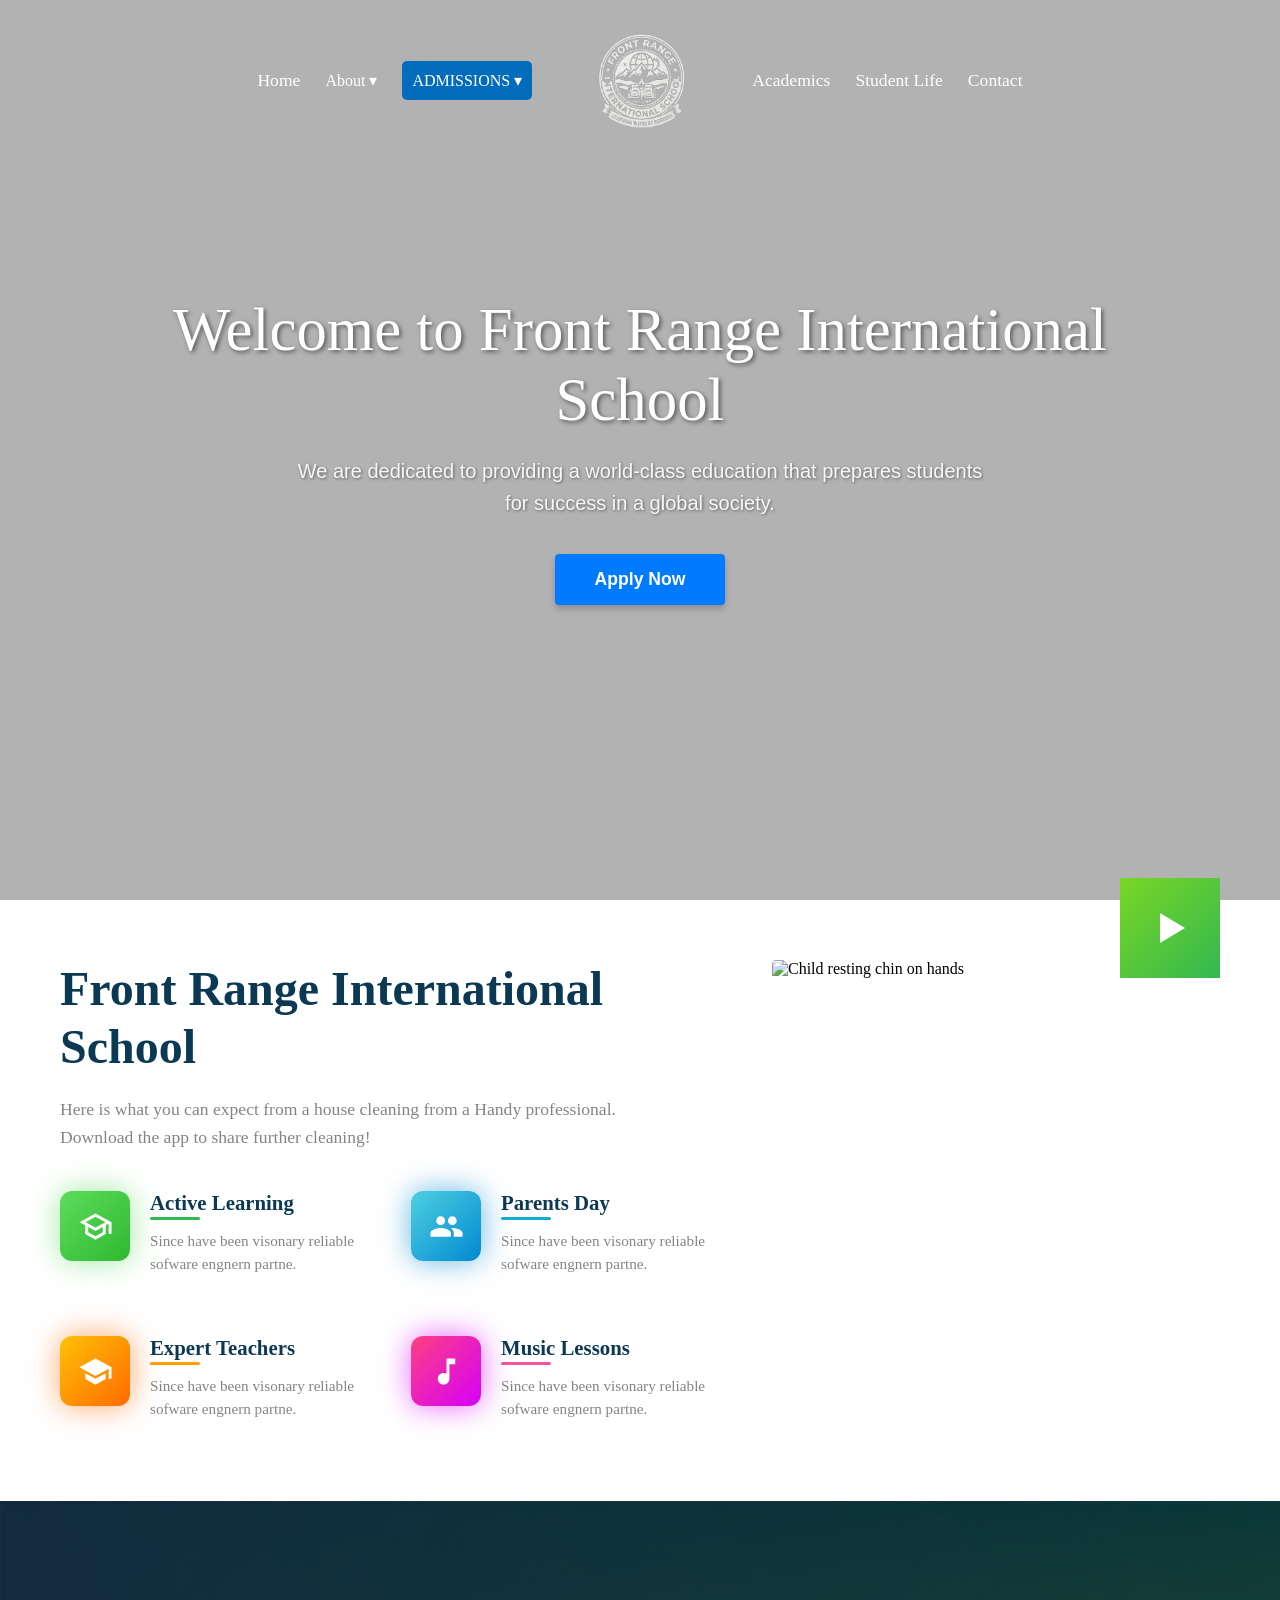
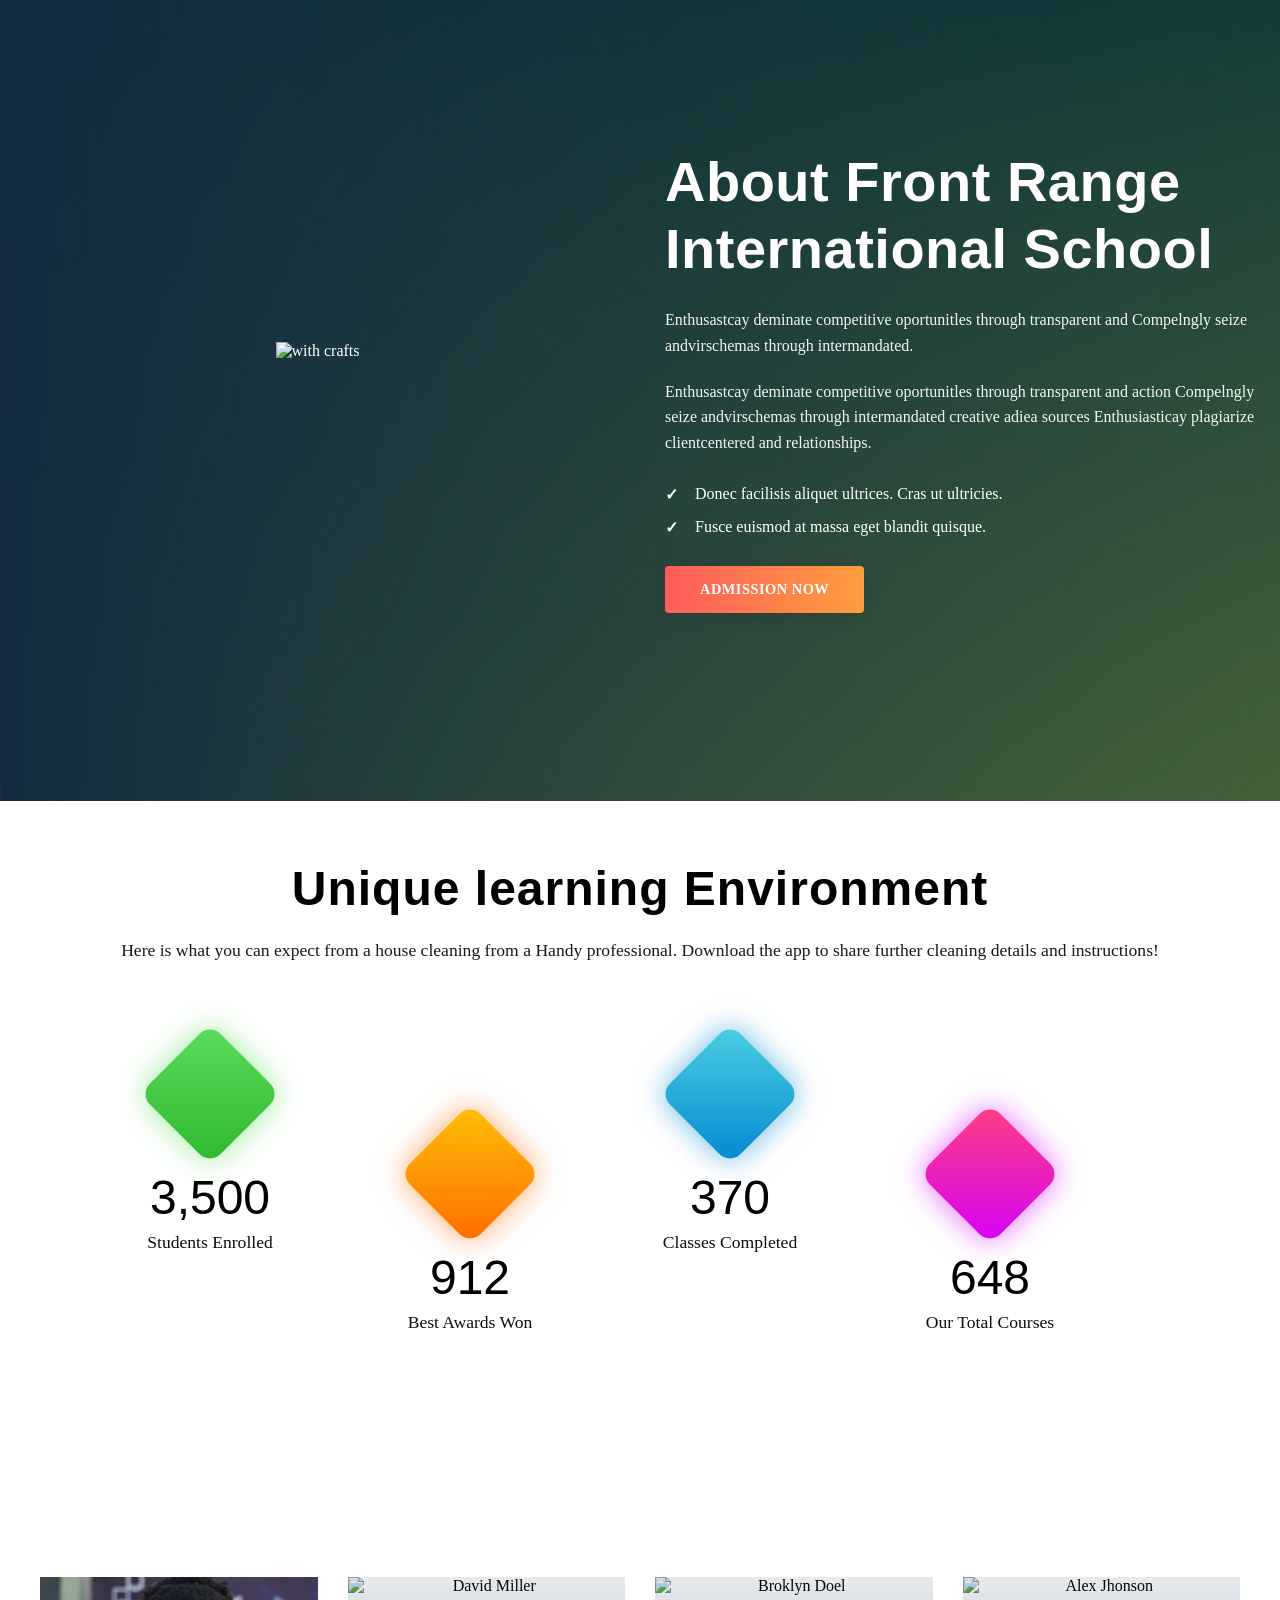
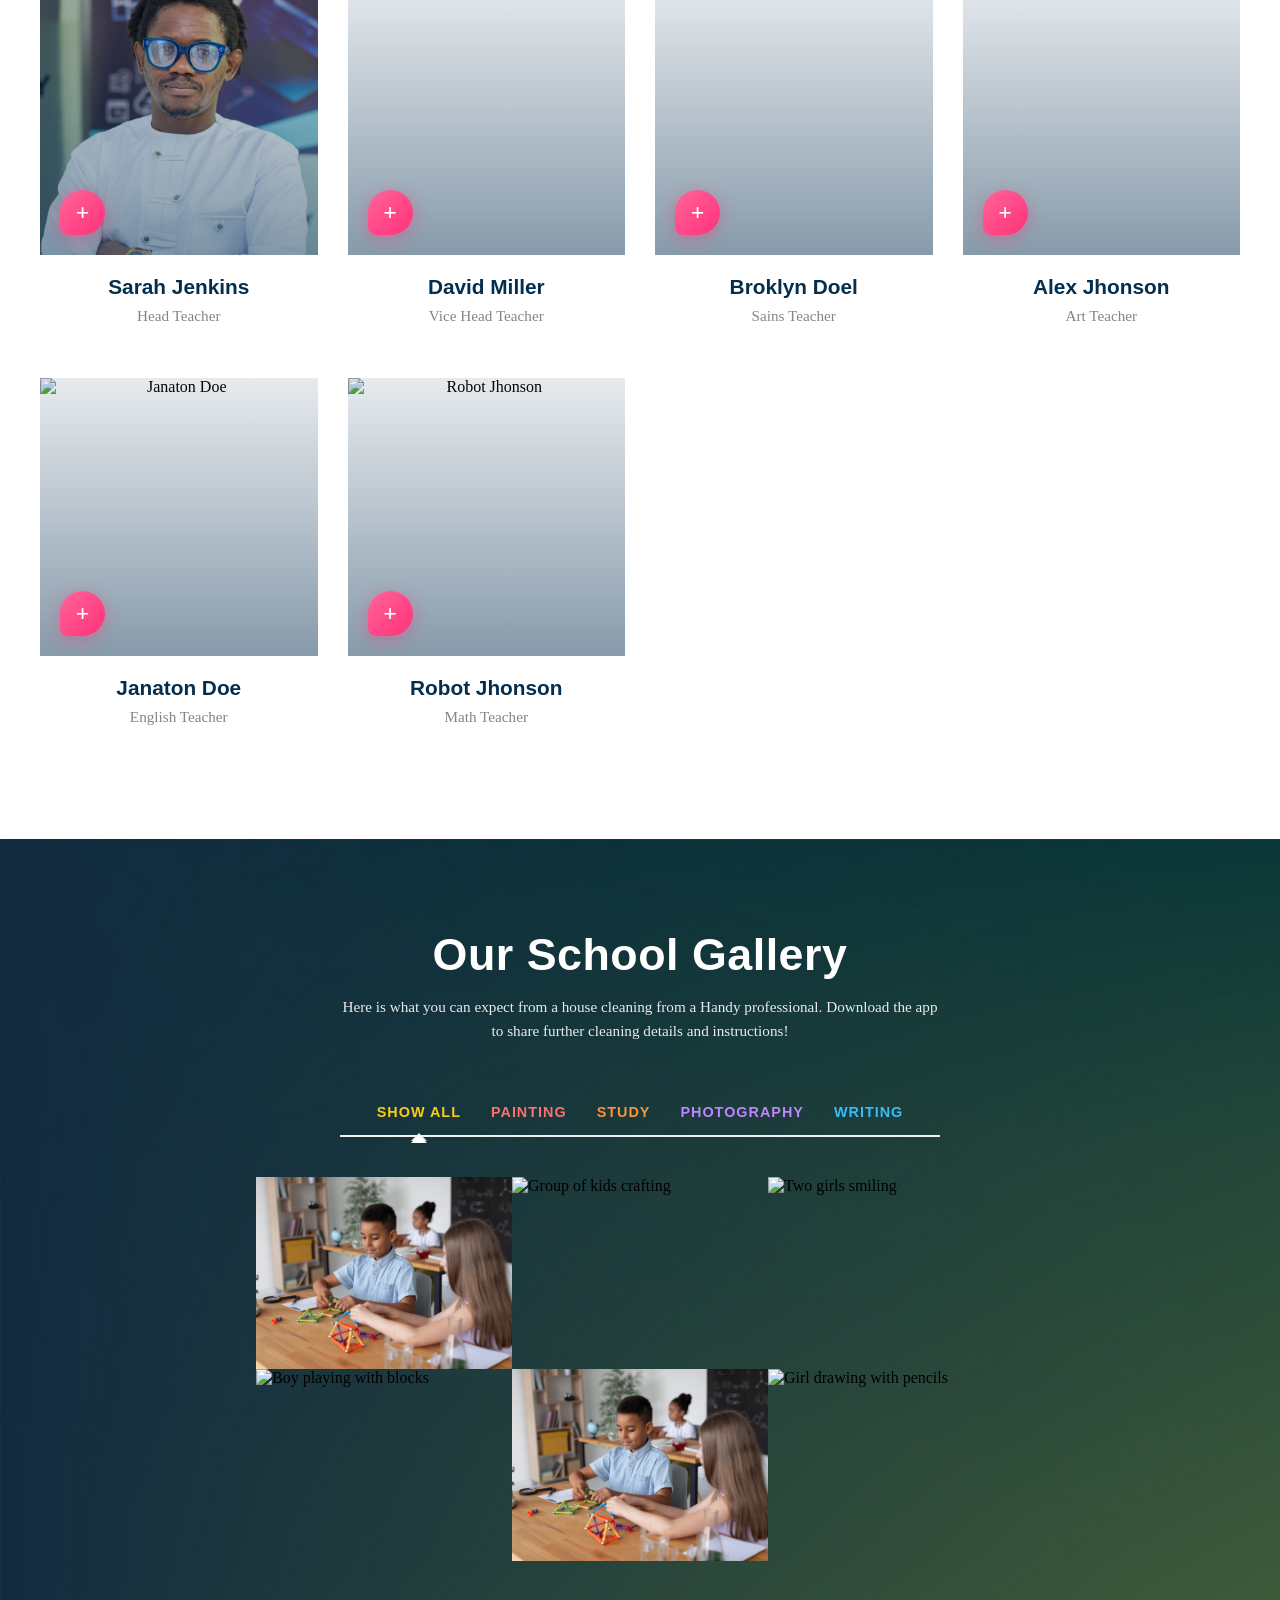
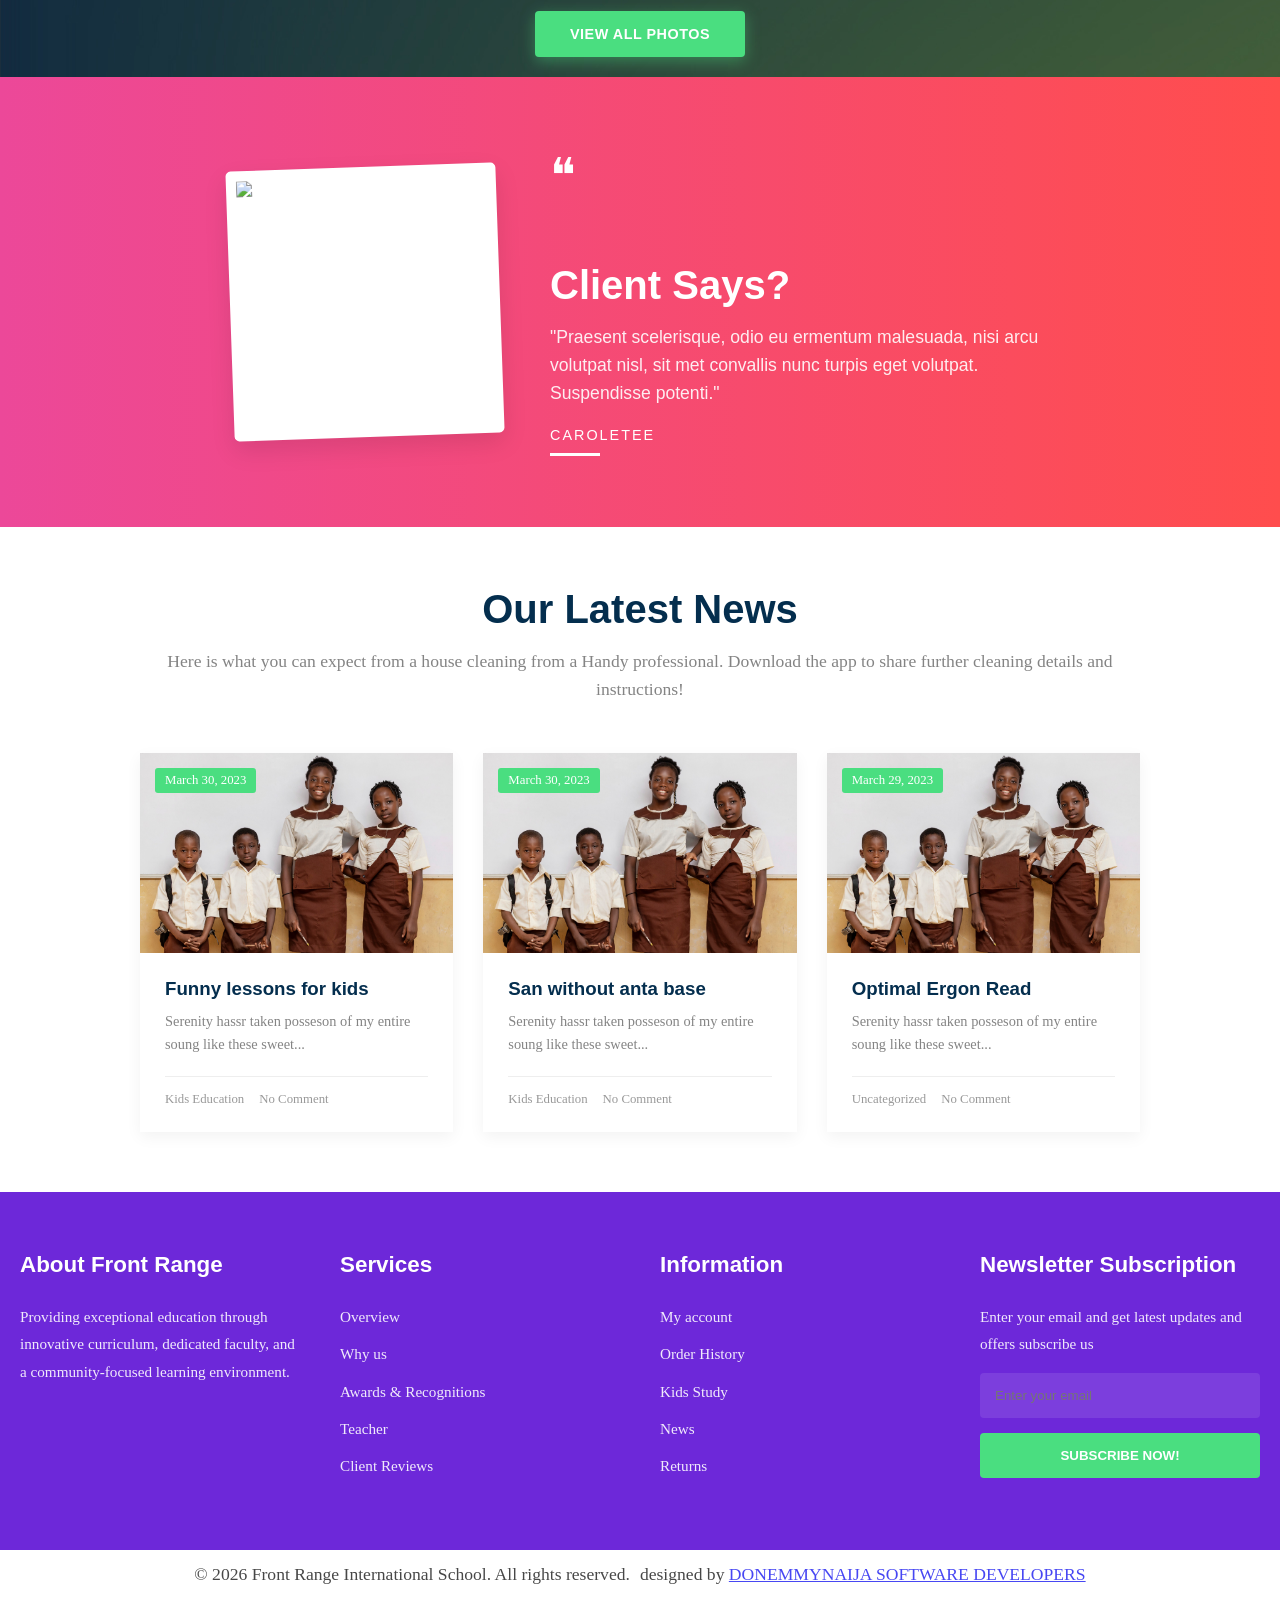
==== commit e8a64c48: "Add files via upload" ====
--- a/index.html
+++ b/index.html
@@ -27,22 +27,47 @@
 
         <!-- Navigation Top Bar -->
         <header>
-            <ul class="nav-links" id="navlinks">
-                <li><a href="#">Home</a></li>
-                <li><a href="#">About</a></li>
-                <li><a href="#">Admissions</a></li>
-            </ul>
+
+    
+            <div class="nav-links" id="navlinks">
+                <a href="index.html">Home</a>
+
+                <div class="dropdown">
+                <a href="#" class="dropbtn"><div class="about">About &#9662;</div></a>
+                <!-- The Dropdown Menu -->
+      <div class="dropdown-content">
+        <a href="about-us.html">About Us</a>
+        <a href="mission-vision.html">Mission & Vision</a>
+        <a href="message-chairman.html">Message From The Chairman</a>
+        <a href="message-principal.html">Message From The Principal</a>
+        <a href="message-vc.html">Message From The Vice Principal</a>
+      </div>
+    </div>
+            
+
+            <div class="dropdown">
+            <a href="#" class="dropbtn"><div class="admission">Admissions &#9662;</div><!--admission--></a>
+            <!-- The Dropdown Menu -->
+      <div class="dropdown-content">
+        <a href="/apply">Apply Now</a>
+        <a href="/requirements">Requirements</a>
+        <a href="/tuition">Tuition & Fees</a>
+      </div>
+    </div>
+    </div><!--end of nav-links-->
+
+
 
             <div class="menu-toggle" onclick="toggleMenu()">☰</div>
             
             <!-- Replace this div with an actual <img> tag for your logo if preferred -->
             <div class="logo"></div>
             
-            <ul class="nav-links" id="navlinks">
-                <li><a href="#">Academics</a></li>
-                <li><a href="#">Student Life</a></li>
-                <li><a href="#">Contact</a></li>
-            </ul>
+            <div class="nav-links" id="navlinks">
+                <a href="academics.html">Academics</a>
+                <a href="student-life.html">Student Life</a>
+                <a href="contact.html">Contact</a>
+            </div>
         </header>
 
         <!-- Main Hero Text and Button -->
--- a/frontrangestyles.css
+++ b/frontrangestyles.css
@@ -17,6 +17,67 @@
             overflow: hidden;
             color: #ffffff;
         }
+
+             .hero-container-about {
+            position: fixed;
+            width: 100%;
+            height: 80vh;
+            margin-bottom: 100px;
+
+        }
+
+        .admission {
+            background-color: #026cbc;
+            padding: 10px;
+            border-radius: 5px;
+            color: #fff;
+        }
+
+        .about {
+            text-transform: capitalize;
+        }
+
+      
+        .dropdown > a {
+            text-decoration: none;
+            text-transform: uppercase;
+            color: #fff;
+        }
+
+
+
+/* HIDE the dropdown content by default */
+.dropdown-content {
+  display: none; 
+  position: absolute;
+  background-color: #f9f9f9;
+  min-width: 160px;
+  box-shadow: 0px 8px 16px 0px rgba(0,0,0,0.2);
+  z-index: 1 /* Ensures it stays on top of other content */
+}
+
+/* Style the dropdown links */
+.dropdown-content a {
+  color: black;
+  padding: 12px 16px;
+  display: block; /* Stacks them vertically */
+  text-decoration: none;
+}
+
+.dropdown-content a:hover {
+  background-color: #ddd;
+}
+
+/* SHOW the dropdown menu on hover */
+.dropdown:hover .dropdown-content {
+  display: block;
+}
+
+
+
+
+
+
 
         /* Auto Slider Styles */
         .slide {
@@ -29,7 +90,6 @@
             background-position: center;
             opacity: 0;
             transition: opacity 1.5s ease-in-out; /* Smooth fade effect */
-            z-index: 1;
         }
 
         .slide.active {
@@ -44,7 +104,6 @@
             width: 100%;
             height: 100%;
             background: rgba(0, 0, 0, 0.3);
-            z-index: 2;
         }
 
         /* Navigation Bar Styles */
@@ -60,11 +119,14 @@
 
         .nav-links {
             display: flex;
+            align-items: center;
+            justify-content: center;
             list-style: none;
             gap: 25px;
-        }
-
-        .nav-links li a {
+            color: #fff;
+        }
+
+        .nav-links > a {
             color: white;
             text-decoration: none;
             font-size: 1.1rem;
@@ -72,7 +134,7 @@
             transition: opacity 0.3s ease;
         }
 
-        .nav-links li a:hover {
+        .nav-links > a:hover {
             opacity: 0.8;
         }
 
@@ -114,7 +176,6 @@
             left: 50%;
             transform: translate(-50%, -50%);
             text-align: center;
-            z-index: 3;
             width: 90%;
             max-width: 1000px;
         }
